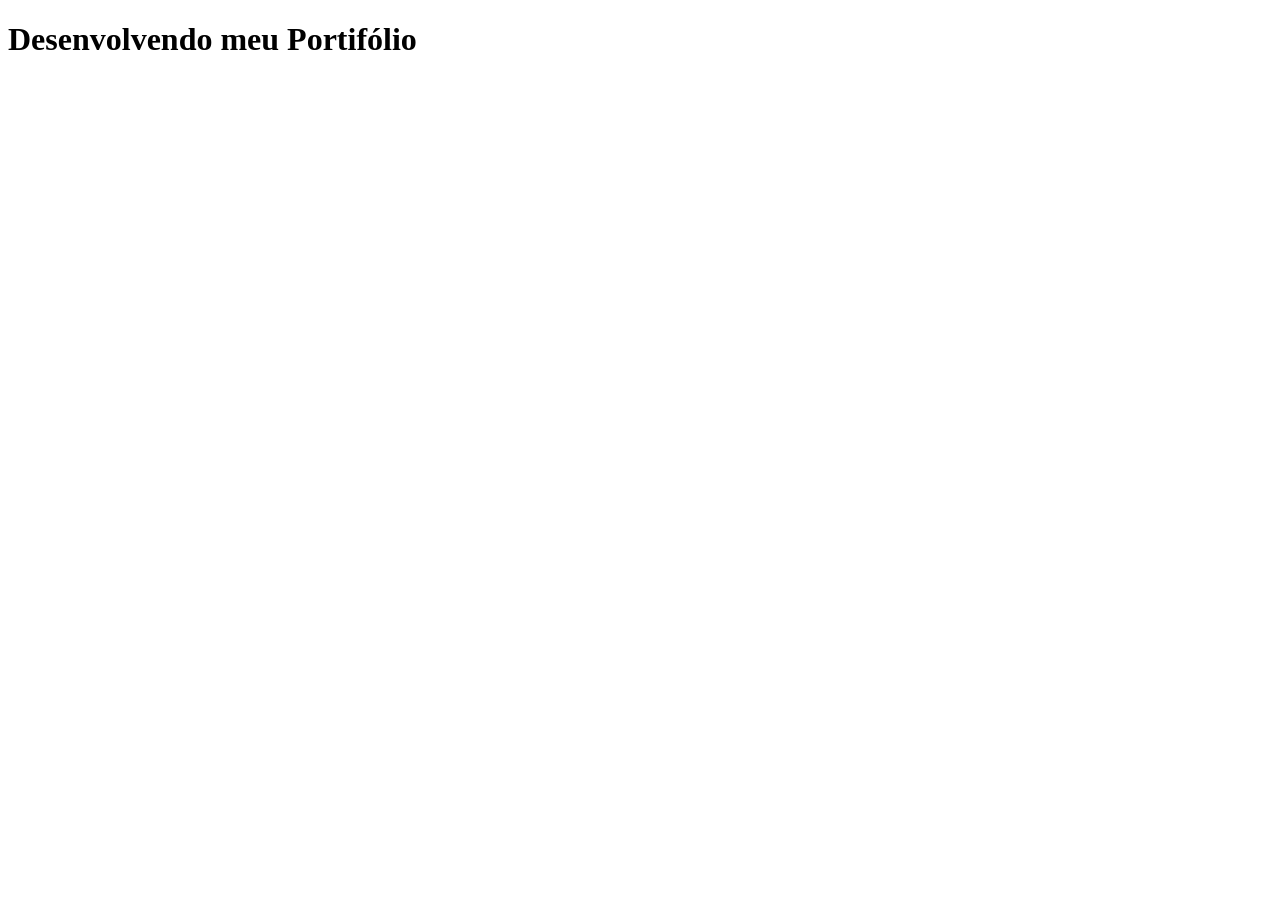
==== index.html @ eee6de09 "Emplementação de titulos" ====
<!DOCTYPE html>

<html lang="en">

<head>
    <meta charset="UTF-8">
    <meta name="viewport" content="width=device-width, initial-scale=1.0">
    <title>Portifólio</title>
</head>

<body>
    <h1>Desenvolvendo meu Portifólio</h1>
</body>

</html>
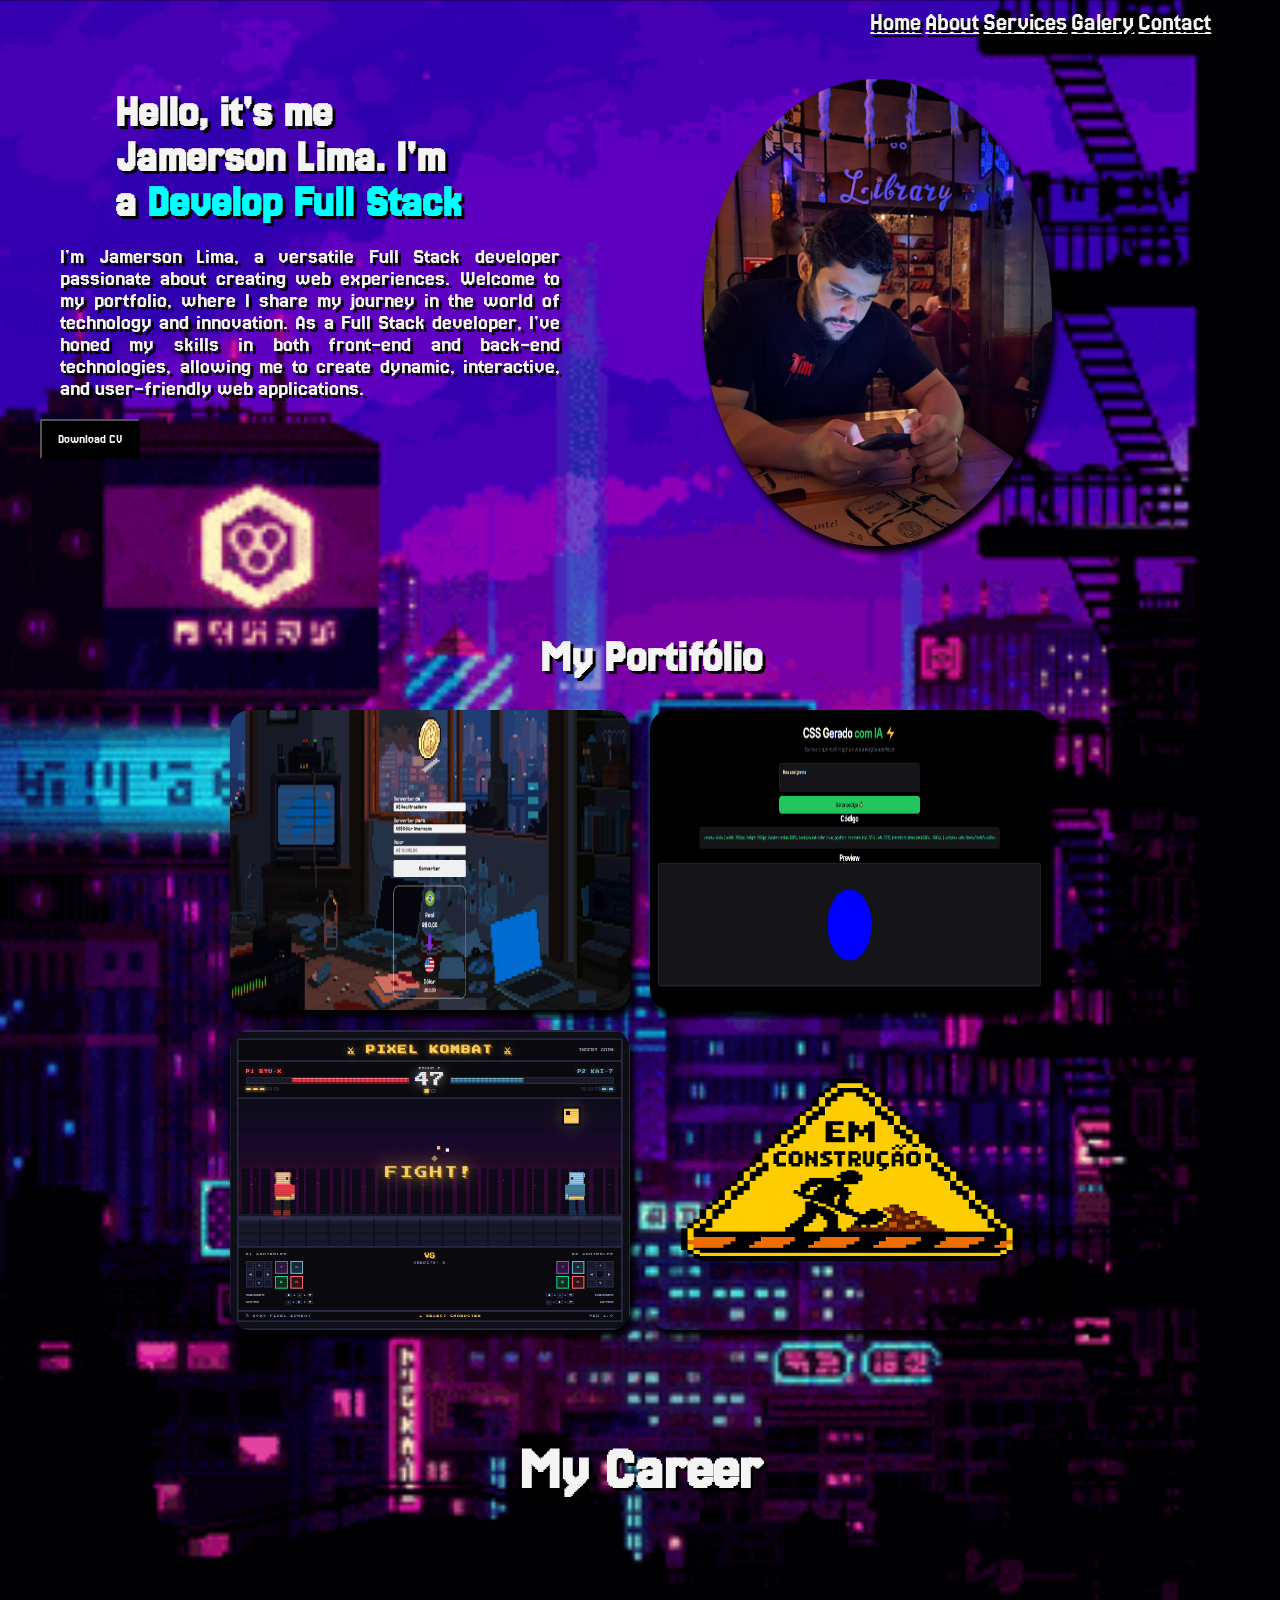
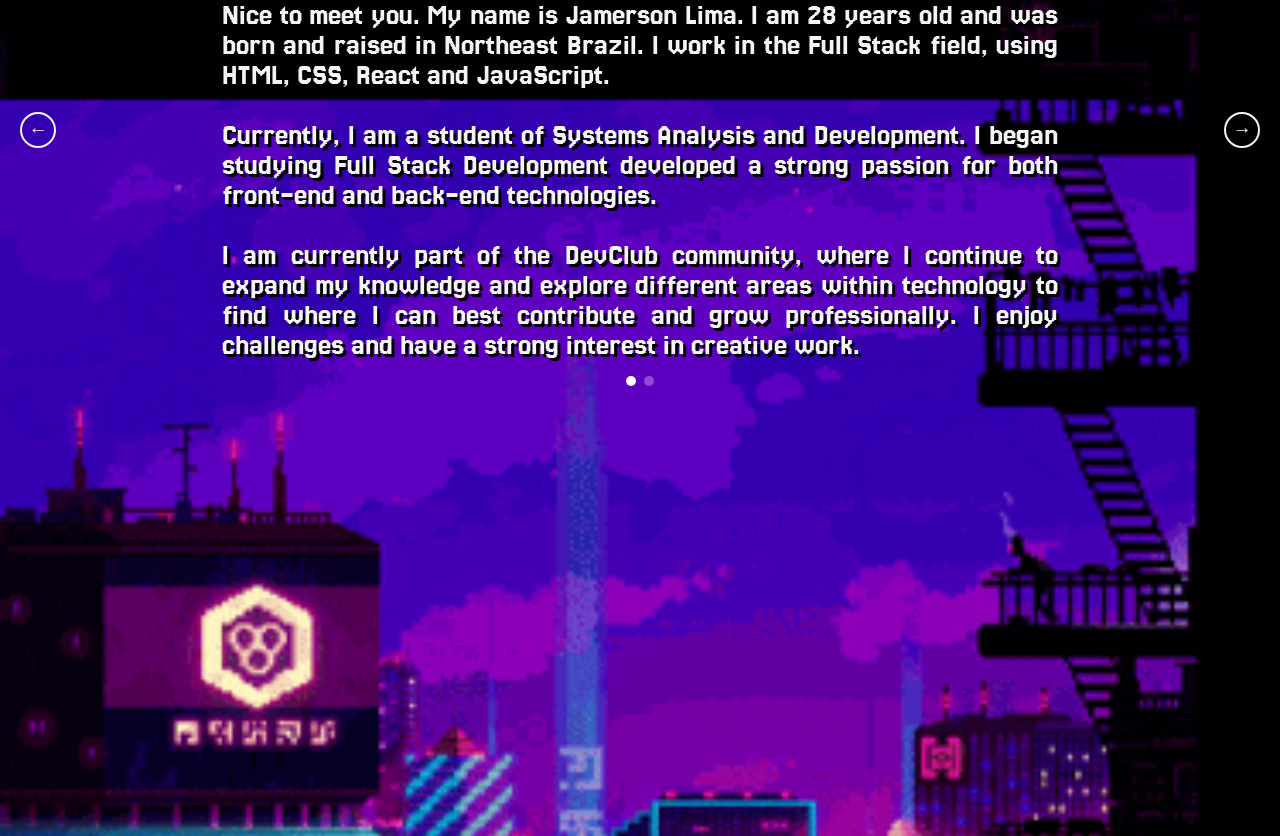
==== commit c6a3f918: "Implementação do projetos nas imagens" ====
--- a/index.html
+++ b/index.html
@@ -6,10 +6,112 @@
     <meta charset="UTF-8">
     <meta name="viewport" content="width=device-width, initial-scale=1.0">
     <title>Portifólio</title>
+    <link rel="stylesheet" href="./styles.css">
+    <link rel="preconnect" href="https://fonts.googleapis.com">
+    <link rel="preconnect" href="https://fonts.gstatic.com" crossorigin>
+    <link href="https://fonts.googleapis.com/css2?family=Jersey+25&display=swap" rel="stylesheet">
 </head>
 
 <body>
-    <h1>Desenvolvendo meu Portifólio</h1>
+    
+    <header class="titulo">
+        <h2 class="inicio"></h2>
+        <a class="top" href="#">Home</a>
+        <a class="top" href="#carreira">About</a>
+        <a class="top" href="#">Services</a>
+        <a class="top" href="#projeto">Galery</a>
+        <a class="top" href="https://www.instagram.com/jamersonhlima/">Contact</a>
+    </header>   
+
+    <section>
+        <article>
+            <h1>Hello, it's me Jamerson Lima. I'm a <span>Develop Full Stack</span></h1>
+            <p class="about">I'm Jamerson Lima, a versatile Full Stack developer passionate about creating web experiences. Welcome to my portfolio, where I share my journey in the world of technology and innovation. As a Full Stack developer, I've honed my skills in both front-end and back-end technologies, allowing me to create dynamic, interactive, and user-friendly web applications.</p>
+            <button class="curriculo">Download CV</button>
+            <br>
+            <img src="./Assets/Perfil.jpeg" alt="perfil" class="perfil">
+        </article>
+    </section>
+
+<img src="./Projeto Mozart/pixel-fight (1).html" alt="">
+
+
+    <h1 id="projeto">My Portifólio</h1>
+
+<div id="arquivos">
+    <div class="container-imagem">
+        <img src="./Assets/Conversor.png" alt="conversor">
+        <div class="texto-overlay">
+            <p>“Conversor desenvolvido para implementação de JavaScript em HTML, utilizando ferramentas simples, porém eficazes ao longo do projeto.”</p>
+        </div>
+    </div>
+
+    <div class="container-imagem meio">
+        <img src="./Assets/Gerador de css.png" alt="gerador-css">
+        <div class="texto-overlay">
+            <p>“Gerador de código CSS e HTML, no qual foi implementada uma IA integrada a uma API específica, tornando o processo de criação de elementos mais rápido e objetivo.”</p>
+        </div>
+    </div>
+
+    <div class="container-imagem">
+        <img src="./Assets/Pixel Kombat.png" alt="pixel-combat">
+        <div class="texto-overlay">
+            <p>“Pixel Combat é um projeto de jogo desenvolvido em parceria com um amigo. Foi inteiramente criado com HTML, CSS e JavaScript e, embora simples, utiliza diversas mecânicas para possibilitar diferentes movimentações e ataques.”</p>
+        </div>
+    </div>
+
+    <div class="container-imagem">
+        <img src="./Assets/em construcao.png" alt="construcao">
+        <div class="texto-overlay">
+            <p>Em construção</p>
+        </div>
+    </div>
+</div>
+
+<article>
+
+    <h2 id="carreira">My Career</h2>
+
+    <div class="slider-container">
+
+<!-- Seta esquerda -->
+<button class="arrow" id="prev">&#8592;</button>
+
+<!-- Textos -->
+<div class="slides">
+
+    <div class="slide active">
+        <p>Nice to meet you. My name is Jamerson Lima. I am 28 years old and was born and raised in Northeast Brazil. I work in the Full Stack field, using HTML, CSS, React and JavaScript.</p>
+        <br>
+        <p>Currently, I am a student of Systems Analysis and Development. I began studying Full Stack Development developed a strong passion for both front-end and back-end technologies.</p>
+        <br>
+        <p>I am currently part of the DevClub community, where I continue to expand my knowledge and explore different areas within technology to find where I can best contribute and grow professionally. I enjoy challenges and have a strong interest in creative work.</p>
+    </div>
+
+    <div class="slide">
+        <p>Prazer em conhecê-lo(a). Meu nome é Jamerson Lima. Tenho 28 anos e nasci e cresci no Nordeste do Brasil. Trabalho na área de desenvolvimento Full Stack, utilizando HTML, CSS e JavaScript.</p>
+        <br>
+        <p>Atualmente, sou estudante de Análise e Desenvolvimento de Sistemas. Comecei a estudar Desenvolvimento Full Stack e rapidamente desenvolvi uma grande paixão por tecnologias tanto de front-end quanto de back-end.</p>
+        <br>
+        <p>Faço parte da comunidade DevClub, onde continuo expandindo meu conhecimento e explorando diferentes áreas da tecnologia para descobrir onde posso melhor contribuir e crescer profissionalmente. Gosto de desafios e tenho grande interesse em trabalhos criativos.</p>
+    </div>
+
+</div>
+
+<!-- Seta direita -->
+<button class="arrow" id="next">&#8594;</button>
+
+</div>
+
+<!-- Indicadores (bolinhas) -->
+<div class="dots">
+<span class="dot active" data-index="0"></span>
+<span class="dot" data-index="1"></span>
+</div>
+</article>
+
+
 </body>
 
+<script src="./script.js"></script>
 </html>
--- a/styles.css
+++ b/styles.css
@@ -0,0 +1,255 @@
+*{
+    margin: 0;
+    padding: 0;
+    box-sizing: border-box;
+    color: #f4f4f4;
+    font-family: "Jersey 25", sans-serif;
+}
+
+body{
+    width: 100vw;
+    height: 100vh;
+}
+
+body{
+    background: url(./Assets/p.gif);
+    background-size:cover;
+    background-repeat: repeat;
+    background-attachment:local;
+    padding:20px;
+    width: 100%;
+    padding-top: 70px;
+}
+
+img{
+    width:300px;
+}
+.perfil{
+    width: 350px;
+    position: relative;
+    left: 55%;
+    bottom: 400px;
+    border-radius: 100%;
+    box-shadow: 4px 7px 7px 0px black;
+}
+
+
+
+.top{
+    background:transparent;
+    height: 50px;
+    width: 80px;
+    font-size: 25px;
+    font-weight:100;
+    border: none;
+    position: relative;
+    left: 68%;
+    bottom:40px;
+    cursor: pointer;
+    text-shadow: 3px 3px 0px black;
+}
+
+header.titulo {
+    position: fixed;   /* Fixa o elemento na tela */
+    top:0;            /* Cola no topo */
+    left:0;           /* Cola na esquerda */
+    width: 100%;       /* Ocupa a largura toda */
+    z-index:999;
+}
+
+
+.inicio{
+    height: 50px;
+    width: 80px;
+    font-size: 70px;
+    font-weight:100;
+    border: none;
+    position: relative;
+    left:20px;
+    text-shadow: 3px 3px 0px black;
+}
+
+
+h1{
+    width: 400px;
+    padding: 20px;
+    position: relative;
+    left: 75px;
+    font-size: 45px;
+    text-shadow: 3px 3px 0px black;
+}
+
+span{
+    color: #00ffff;
+}
+.about{
+    width: 500px;
+    font-size: 22px;
+    border: none;
+    position: relative;
+    bottom: px;
+    left: 40px;
+    text-align: justify;
+    text-shadow: 3px 3px 0px black;
+}
+
+.curriculo{
+    background: black;
+    width: 100px;
+    height: 40px;
+    padding: center;
+    margin: 20px;
+    position: relative;
+
+}
+
+#arquivos{
+    display: flex;
+    justify-content: center;
+    align-items: center;
+    flex-wrap: wrap;
+    position: relative;
+    bottom: 350px;
+}
+
+#arquivos img{
+    width: 400px;
+    height: 300px;
+    border-radius: 20px;
+    box-shadow: 4px 7px 7px 0px black;
+    cursor: pointer;
+    margin: 10px;
+    transition: 1000ms;
+
+}
+
+#arquivos img:hover{
+    filter: grayscale(1);
+    transform: scale(1.03);
+}
+
+#projeto{
+    position: relative;
+    left: 500px;
+    bottom: 350px;
+}
+
+.container-imagem {
+    position: relative;
+    display: inline-block; /* ou block, dependendo do layout */
+    overflow: hidden;
+    cursor: pointer;
+}
+
+.container-imagem img {
+    display: block;
+    width: 100%;
+    transition: transform 0.3s ease;
+}
+
+.texto-overlay {
+    position: absolute;
+    bottom: 0;
+    left: 0;
+    width: 100%;
+    background: rgba(0, 0, 0, 0.6);
+    color: white;
+    text-align: center;
+    padding: 10px 0;
+    opacity: 0;
+    transition: opacity 0.3s ease;
+}
+
+/* Hover: mostra o texto e escala a imagem */
+.container-imagem:hover .texto-overlay {
+    opacity: 1;
+}
+
+.container-imagem:hover img {
+    transform: scale(1.05);
+}
+
+
+.slider-container {
+  display: flex;
+  align-items: center;
+  gap: 1rem;
+}
+
+.slides {
+  overflow: hidden;
+}
+
+.slide {
+  display: none;
+  animation: fadeIn 0.4s ease;
+}
+
+.slide.active {
+  display: block;
+}
+
+@keyframes fadeIn {
+  from { opacity: 0; transform: translateX(20px); }
+  to   { opacity: 1; transform: translateX(0); }
+}
+
+.arrow {
+  background: none;
+  border: 2px solid currentColor;
+  color: inherit;
+  font-size: 1.2rem;
+  width: 36px;
+  height: 36px;
+  border-radius: 50%;
+  cursor: pointer;
+  flex-shrink: 0;
+  transition: background 0.2s, color 0.2s;
+  position: relative;
+  bottom: 350px;
+}
+
+.arrow:hover {
+  background: rgba(255,255,255,0.15);
+}
+
+.dots {
+  display: flex;
+  justify-content: center;
+  gap: 0.5rem;
+  margin-top: 1rem;
+}
+
+.dot {
+  width: 10px;
+  height: 10px;
+  border-radius: 50%;
+  background: rgba(255,255,255,0.3);
+  cursor: pointer;
+  transition: background 0.2s;
+  position: relative;
+  bottom: 450px;
+}
+
+.dot.active {
+  background: #ffffff;
+}
+
+.slides{
+    padding: 150px;
+    font-size: 30px;
+    position: relative;
+    bottom:300px;
+    text-align: justify;
+    text-shadow: 3px 3px 0px black;
+}
+
+
+#carreira {
+    text-align: center;
+    width: 100%;
+    font-size: 60px;
+    text-shadow: 3px 3px 0px black;
+    position: relative;
+    bottom: 250px;
+}
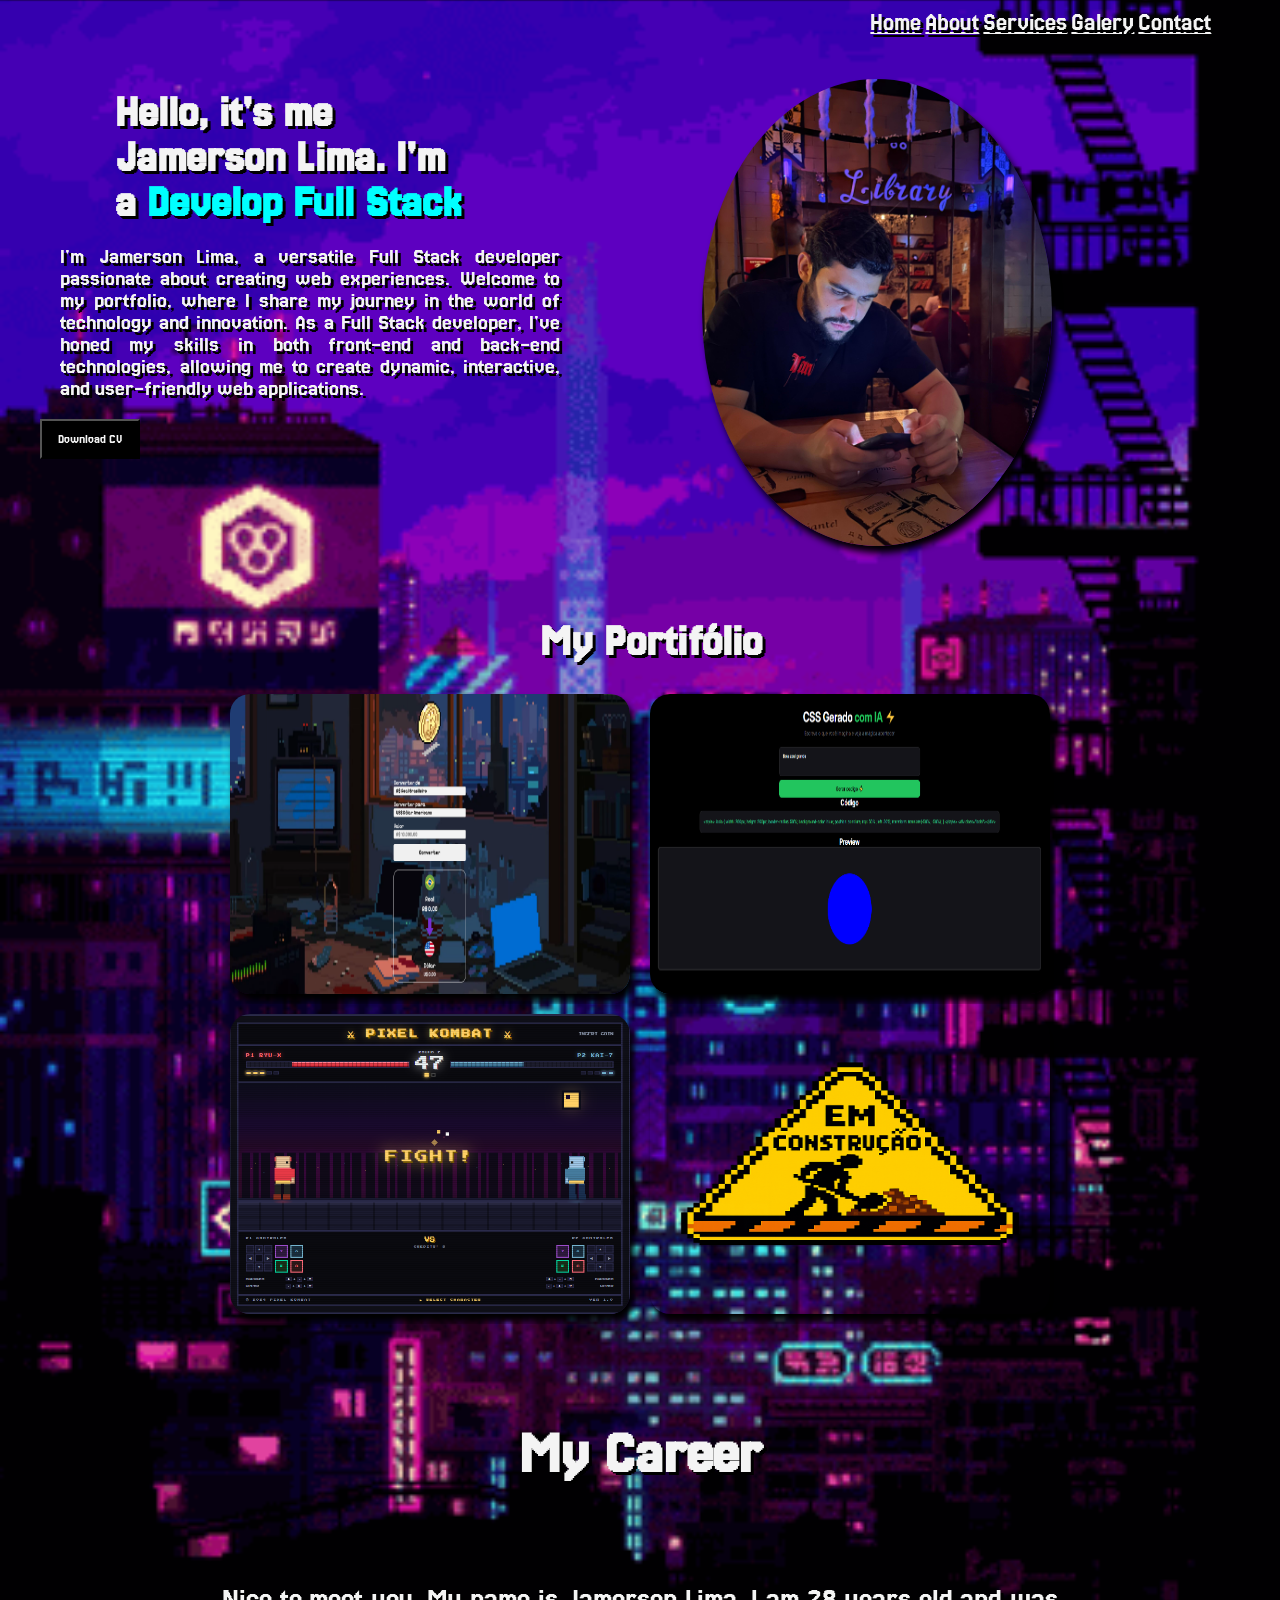
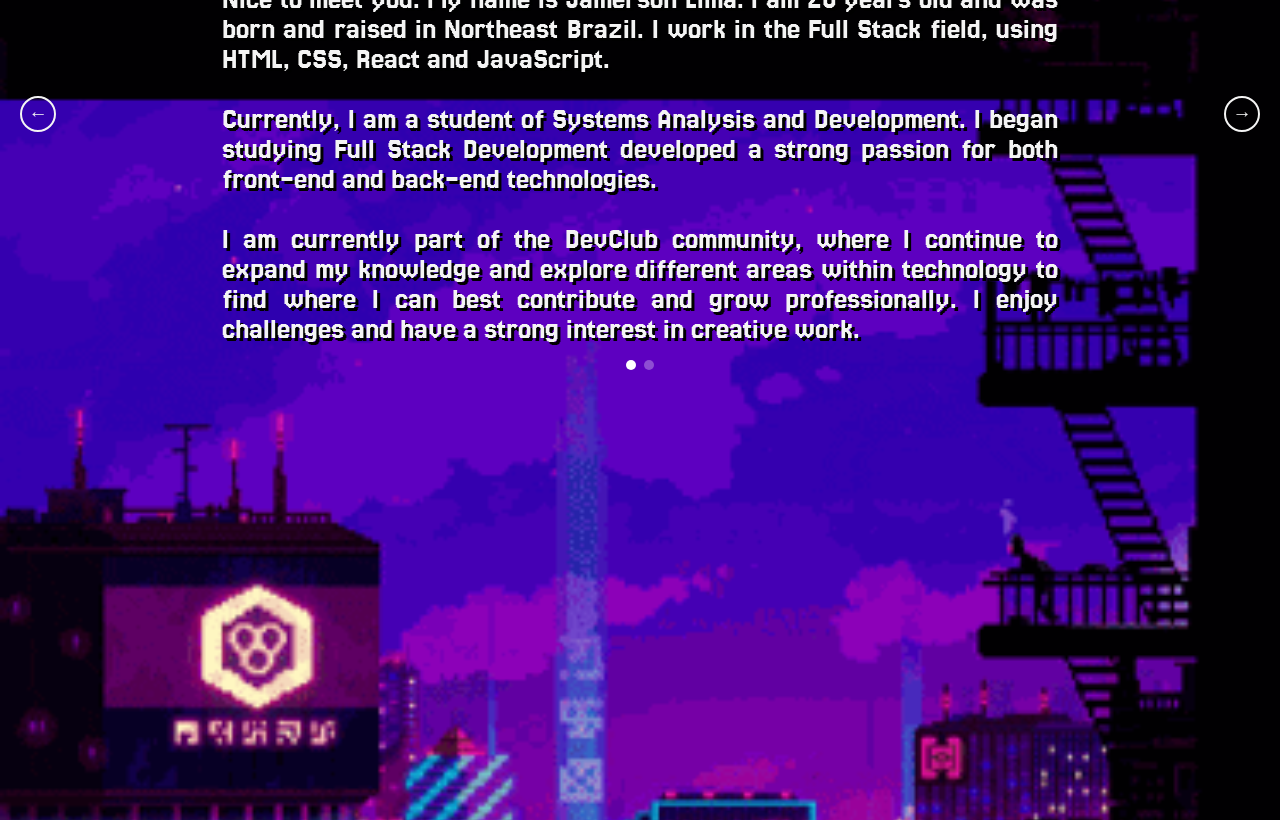
==== commit 795e7bd1: "Pixel combat" ====
--- a/index.html
+++ b/index.html
@@ -32,9 +32,6 @@
             <img src="./Assets/Perfil.jpeg" alt="perfil" class="perfil">
         </article>
     </section>
-
-<img src="./Projeto Mozart/pixel-fight (1).html" alt="">
-
 
     <h1 id="projeto">My Portifólio</h1>
 
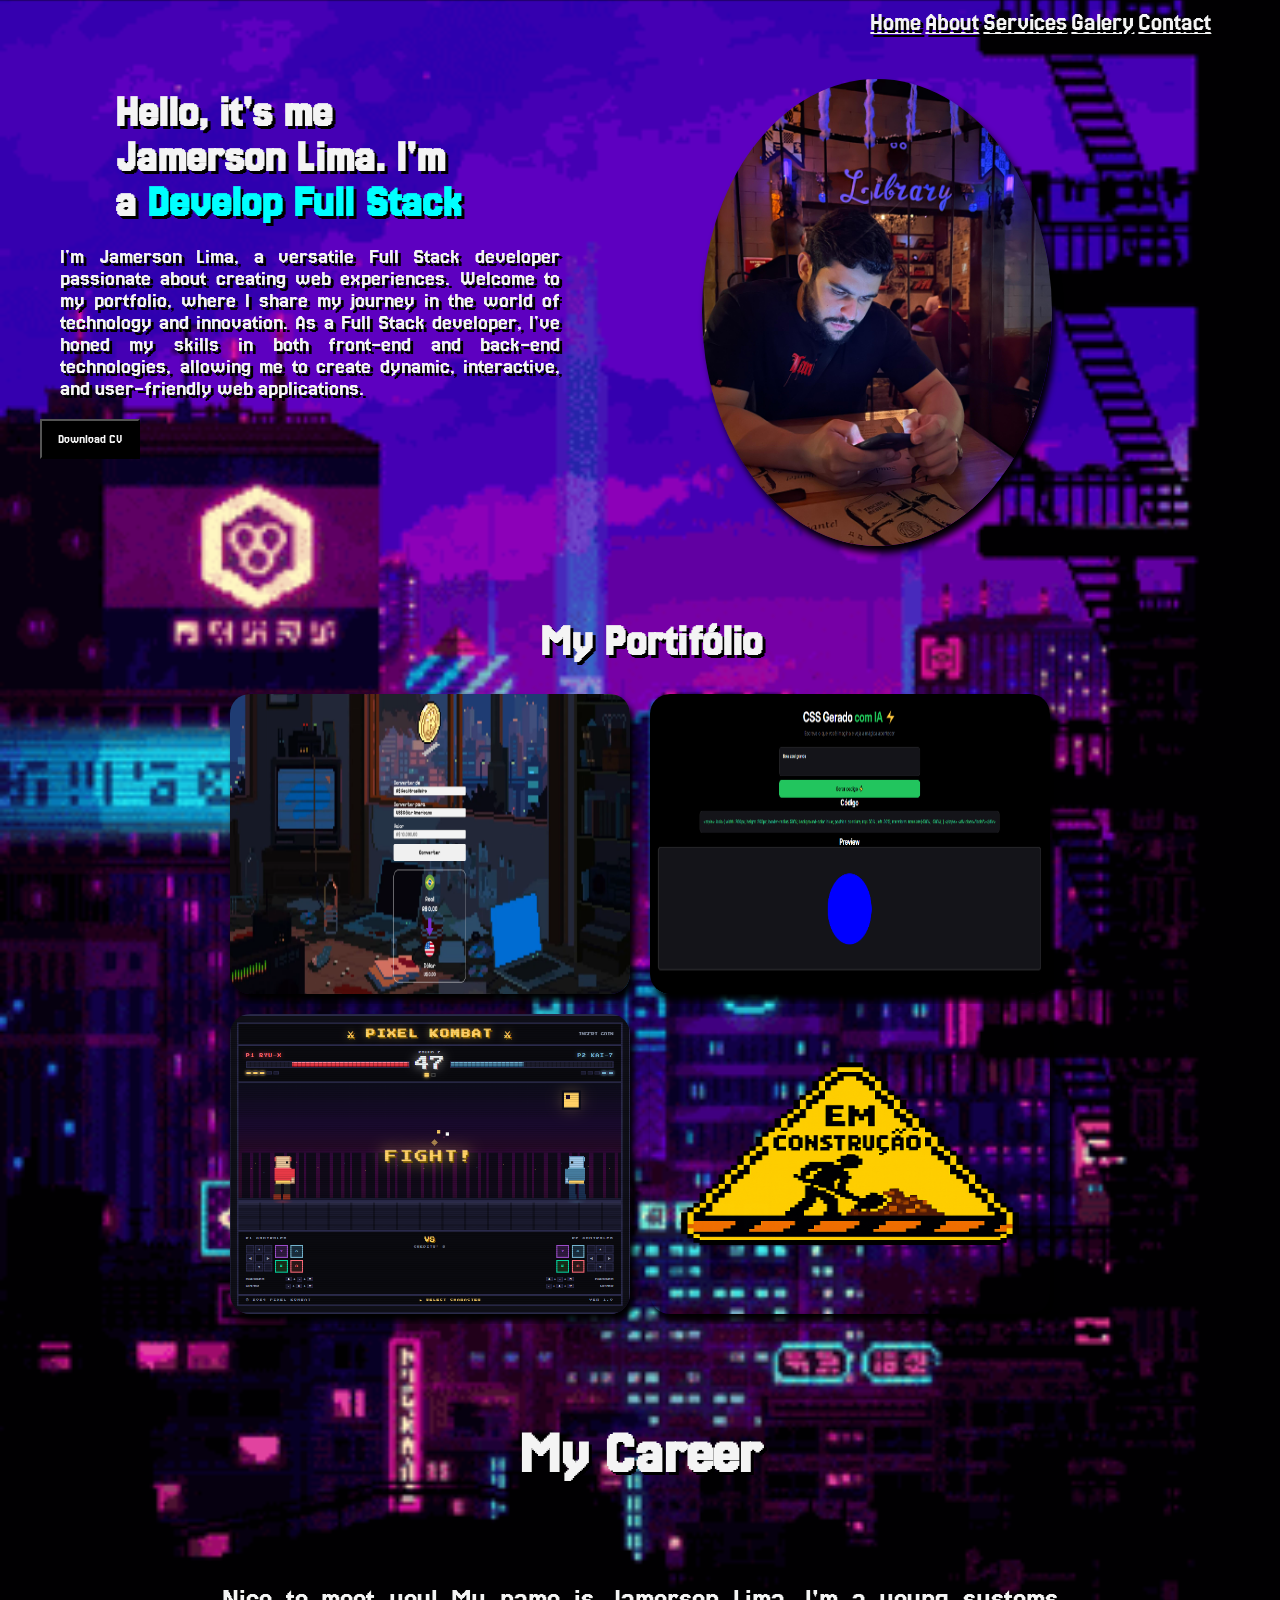
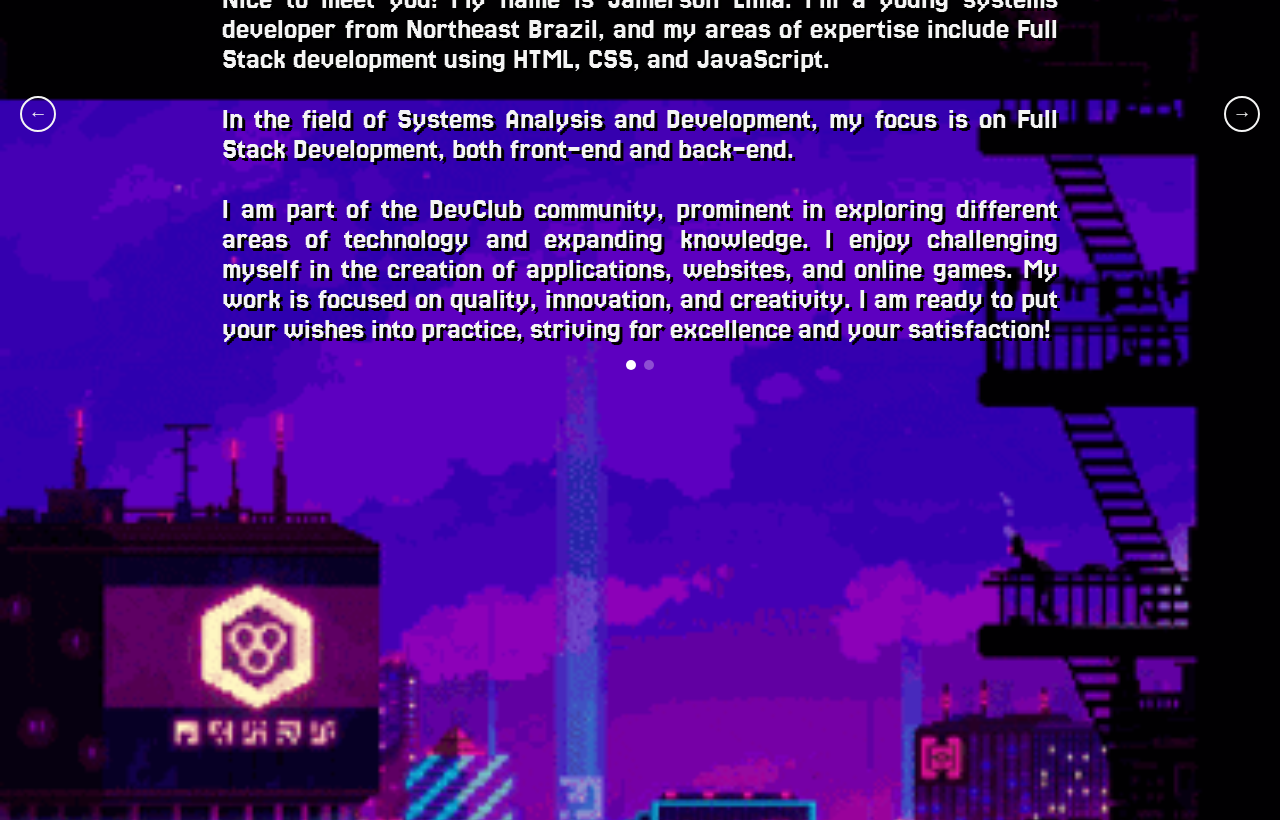
==== commit a3818074: "Adicação de texto" ====
--- a/index.html
+++ b/index.html
@@ -78,19 +78,19 @@
 <div class="slides">
 
     <div class="slide active">
-        <p>Nice to meet you. My name is Jamerson Lima. I am 28 years old and was born and raised in Northeast Brazil. I work in the Full Stack field, using HTML, CSS, React and JavaScript.</p>
+        <p>Nice to meet you! My name is Jamerson Lima. I'm a young systems developer from Northeast Brazil, and my areas of expertise include Full Stack development using HTML, CSS, and JavaScript.</p>
         <br>
-        <p>Currently, I am a student of Systems Analysis and Development. I began studying Full Stack Development developed a strong passion for both front-end and back-end technologies.</p>
+        <p>In the field of Systems Analysis and Development, my focus is on Full Stack Development, both front-end and back-end.</p>
         <br>
-        <p>I am currently part of the DevClub community, where I continue to expand my knowledge and explore different areas within technology to find where I can best contribute and grow professionally. I enjoy challenges and have a strong interest in creative work.</p>
+        <p>I am part of the DevClub community, prominent in exploring different areas of technology and expanding knowledge. I enjoy challenging myself in the creation of applications, websites, and online games. My work is focused on quality, innovation, and creativity. I am ready to put your wishes into practice, striving for excellence and your satisfaction!</p>
     </div>
 
     <div class="slide">
-        <p>Prazer em conhecê-lo(a). Meu nome é Jamerson Lima. Tenho 28 anos e nasci e cresci no Nordeste do Brasil. Trabalho na área de desenvolvimento Full Stack, utilizando HTML, CSS e JavaScript.</p>
+        <p>Prazer em conhecê-lo(a)! Meu nome é Jamerson Lima. Sou um jovem desenvolvedor de sistemas diretamente do Nordeste do Brasil e minhas áreas de atuação incluem Full Stack, utilizando HTML, CSS e JavaScript.</p>
         <br>
-        <p>Atualmente, sou estudante de Análise e Desenvolvimento de Sistemas. Comecei a estudar Desenvolvimento Full Stack e rapidamente desenvolvi uma grande paixão por tecnologias tanto de front-end quanto de back-end.</p>
+        <p>Na área de Análise e Desenvolvimento de Sistemas, meu foco é em Desenvolvimento Full Stack, no front-end e no back-end.</p>
         <br>
-        <p>Faço parte da comunidade DevClub, onde continuo expandindo meu conhecimento e explorando diferentes áreas da tecnologia para descobrir onde posso melhor contribuir e crescer profissionalmente. Gosto de desafios e tenho grande interesse em trabalhos criativos.</p>
+        <p>Faço parte da comunidade DevClub, proeminente à exploração de diferentes áreas da tecnologia e expansão do conhecimento. Gosto de me desafiar em criação de aplicativos, websites e jogos online. Meu trabalho é focado em qualidade, inovação e criatividade. Estou pronto para colocar em prática o seu desejo até à excelência e à sua satisfação!</p>
     </div>
 
 </div>
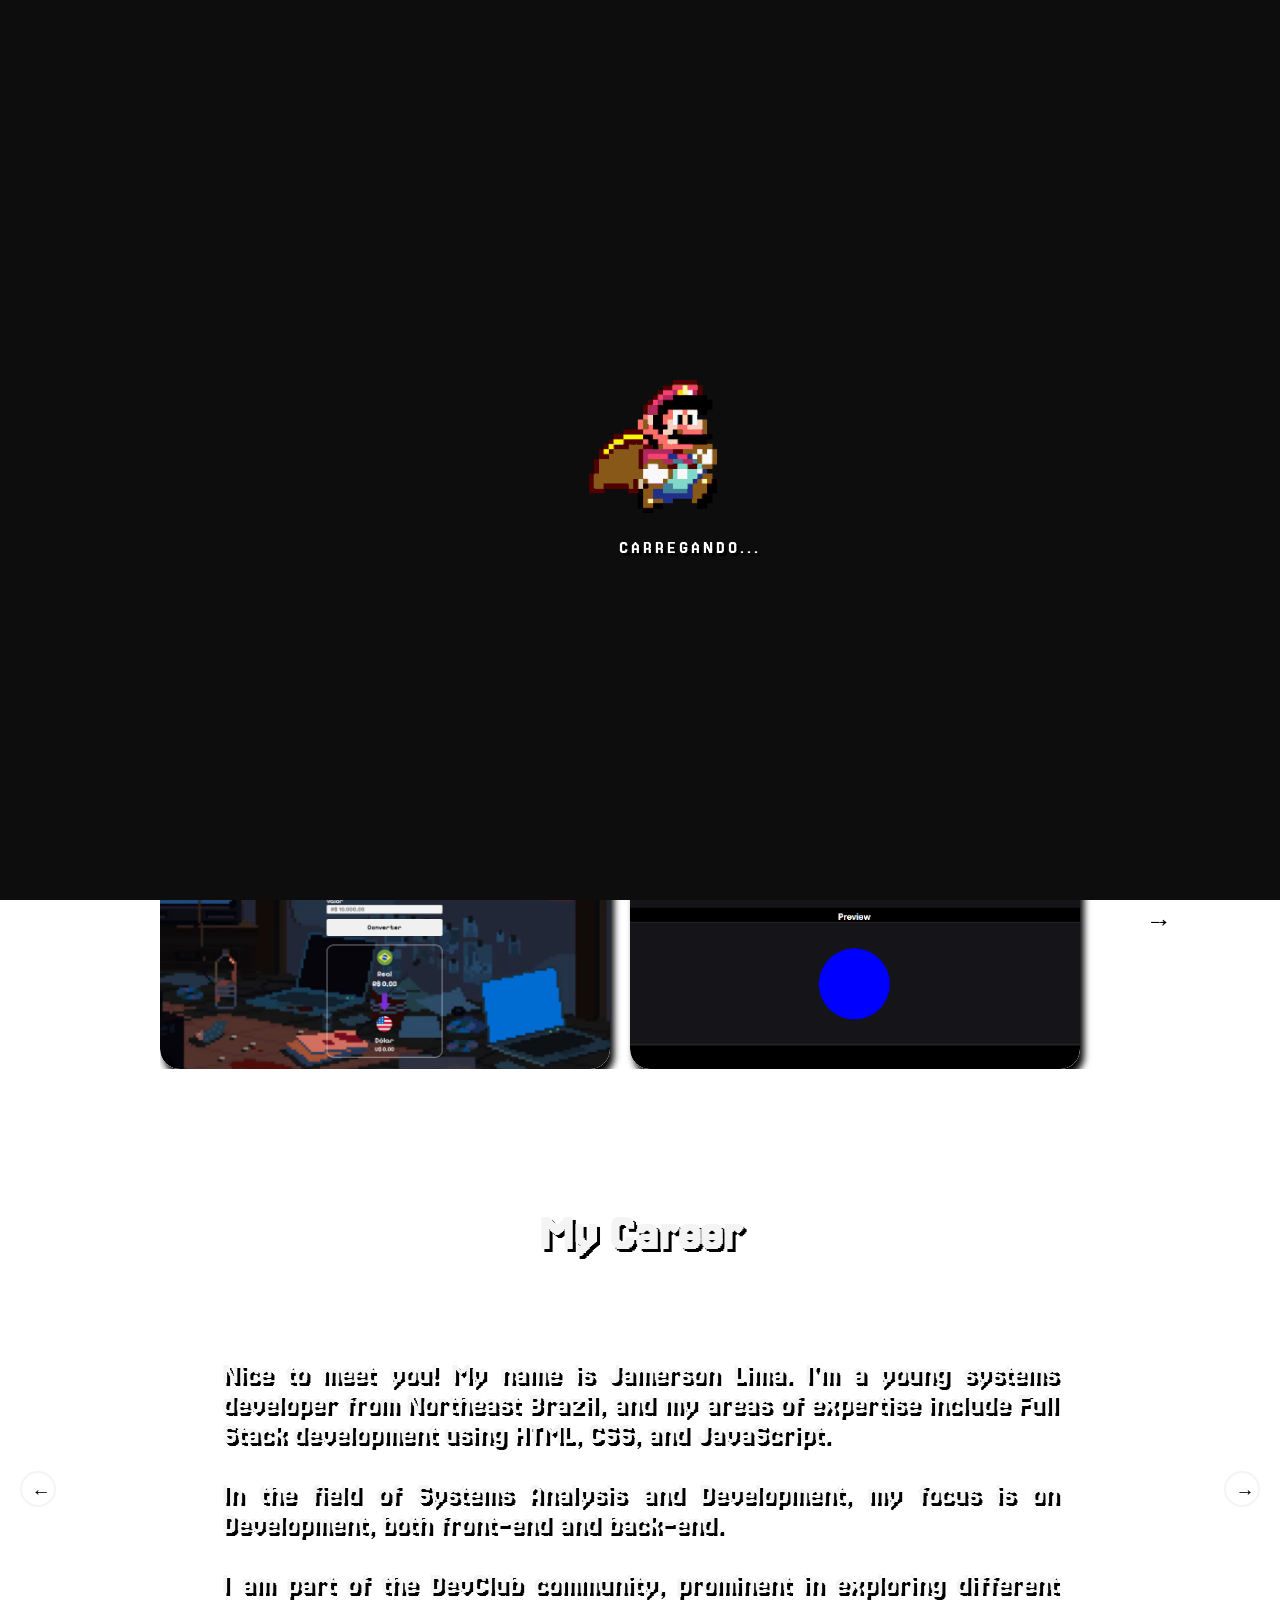
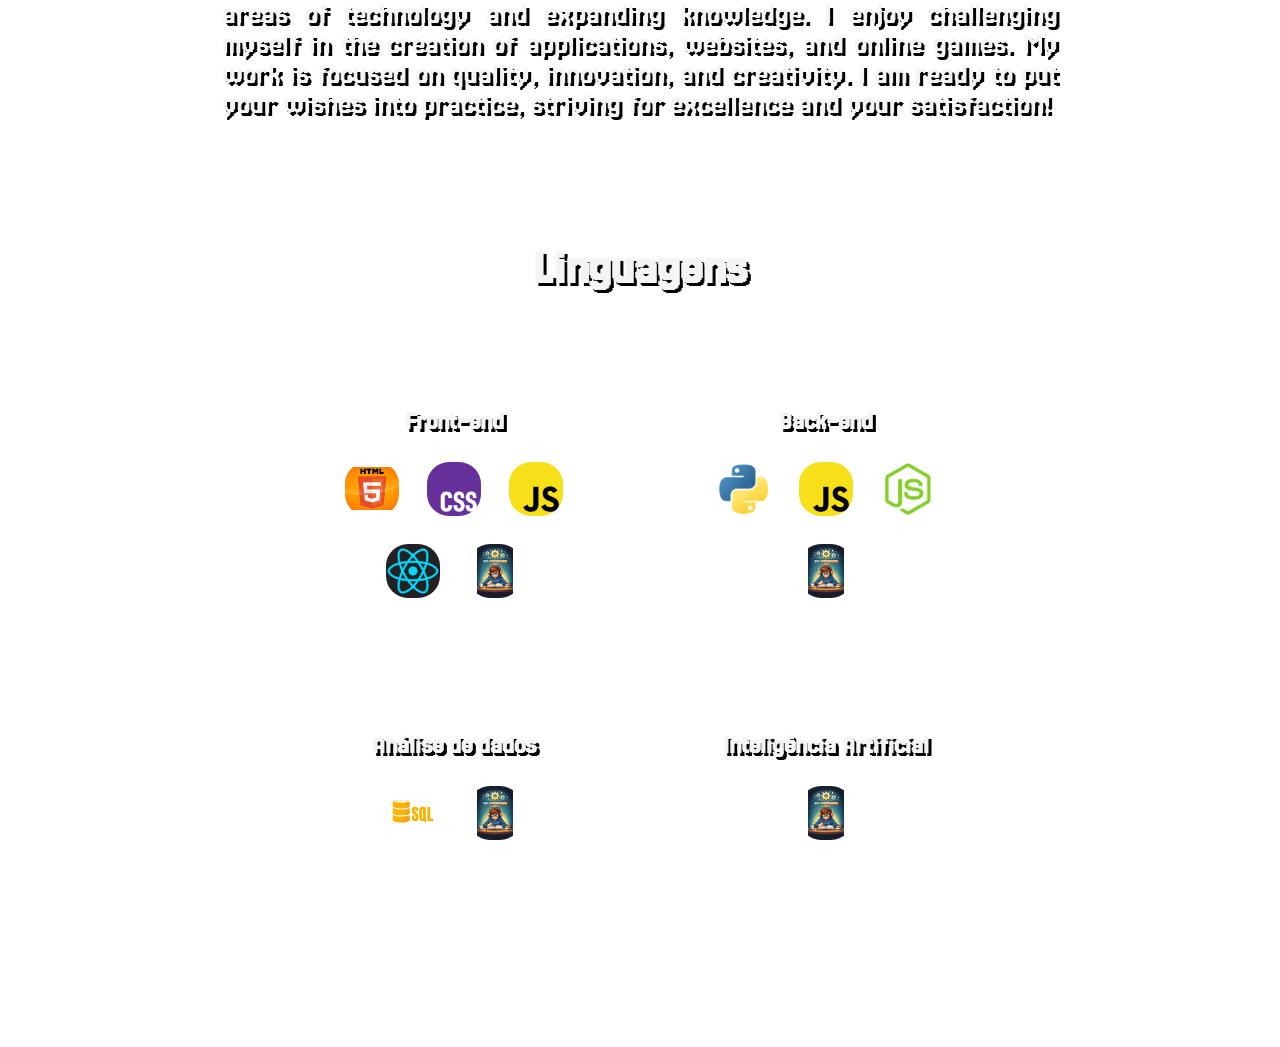
==== commit cb3020ed: "mudança layout" ====
--- a/index.html
+++ b/index.html
@@ -13,7 +13,16 @@
 </head>
 
 <body>
-    
+
+    <!-- TELA DE LOADING -->
+<div id="loading">
+  <div class="loading-conteudo">
+    <img src="./Assets/mario-world-walking.gif" alt="carregando">
+    <p class="loading-texto">Carregando...</p>
+  </div>
+</div>
+
+
     <header class="titulo">
         <h2 class="inicio"></h2>
         <a class="top" href="#">Home</a>
@@ -25,7 +34,7 @@
 
     <section>
         <article>
-            <h1>Hello, it's me Jamerson Lima. I'm a <span>Develop Full Stack</span></h1>
+            <h1>Hello, it's me Jamerson Lima. I'm a<br><span id="titulo-dinamico">Develop Full Stack</span></h1>
             <p class="about">I'm Jamerson Lima, a versatile Full Stack developer passionate about creating web experiences. Welcome to my portfolio, where I share my journey in the world of technology and innovation. As a Full Stack developer, I've honed my skills in both front-end and back-end technologies, allowing me to create dynamic, interactive, and user-friendly web applications.</p>
             <button class="curriculo">Download CV</button>
             <br>
@@ -36,33 +45,45 @@
     <h1 id="projeto">My Portifólio</h1>
 
 <div id="arquivos">
-    <div class="container-imagem">
+
+  <button class="seta" id="seta-esq">&#8592;</button>
+
+  <div class="carrossel-wrapper">
+    <div class="carrossel-track">
+
+      <div class="container-imagem">
         <img src="./Assets/Conversor.png" alt="conversor">
         <div class="texto-overlay">
-            <p>“Conversor desenvolvido para implementação de JavaScript em HTML, utilizando ferramentas simples, porém eficazes ao longo do projeto.”</p>
+          <p>"Conversor desenvolvido para implementação de JavaScript em HTML, utilizando ferramentas simples, porém eficazes ao longo do projeto."</p>
         </div>
-    </div>
+      </div>
 
-    <div class="container-imagem meio">
+      <div class="container-imagem">
         <img src="./Assets/Gerador de css.png" alt="gerador-css">
         <div class="texto-overlay">
-            <p>“Gerador de código CSS e HTML, no qual foi implementada uma IA integrada a uma API específica, tornando o processo de criação de elementos mais rápido e objetivo.”</p>
+          <p>"Gerador de código CSS e HTML, no qual foi implementada uma IA integrada a uma API específica, tornando o processo de criação de elementos mais rápido e objetivo."</p>
         </div>
-    </div>
+      </div>
 
-    <div class="container-imagem">
+      <div class="container-imagem">
         <img src="./Assets/Pixel Kombat.png" alt="pixel-combat">
         <div class="texto-overlay">
-            <p>“Pixel Combat é um projeto de jogo desenvolvido em parceria com um amigo. Foi inteiramente criado com HTML, CSS e JavaScript e, embora simples, utiliza diversas mecânicas para possibilitar diferentes movimentações e ataques.”</p>
+          <p>"Pixel Combat é um projeto de jogo desenvolvido em parceria com um amigo. Foi inteiramente criado com HTML, CSS e JavaScript e, embora simples, utiliza diversas mecânicas para possibilitar diferentes movimentações e ataques."</p>
         </div>
-    </div>
+      </div>
 
-    <div class="container-imagem">
+      <div class="container-imagem">
         <img src="./Assets/em construcao.png" alt="construcao">
         <div class="texto-overlay">
-            <p>Em construção</p>
+          <p>Em construção</p>
         </div>
+      </div>
+
     </div>
+  </div>
+
+  <button class="seta" id="seta-dir">&#8594;</button>
+
 </div>
 
 <article>
@@ -80,7 +101,7 @@
     <div class="slide active">
         <p>Nice to meet you! My name is Jamerson Lima. I'm a young systems developer from Northeast Brazil, and my areas of expertise include Full Stack development using HTML, CSS, and JavaScript.</p>
         <br>
-        <p>In the field of Systems Analysis and Development, my focus is on Full Stack Development, both front-end and back-end.</p>
+        <p>In the field of Systems Analysis and Development, my focus is on Development, both front-end and back-end.</p>
         <br>
         <p>I am part of the DevClub community, prominent in exploring different areas of technology and expanding knowledge. I enjoy challenging myself in the creation of applications, websites, and online games. My work is focused on quality, innovation, and creativity. I am ready to put your wishes into practice, striving for excellence and your satisfaction!</p>
     </div>
@@ -88,7 +109,7 @@
     <div class="slide">
         <p>Prazer em conhecê-lo(a)! Meu nome é Jamerson Lima. Sou um jovem desenvolvedor de sistemas diretamente do Nordeste do Brasil e minhas áreas de atuação incluem Full Stack, utilizando HTML, CSS e JavaScript.</p>
         <br>
-        <p>Na área de Análise e Desenvolvimento de Sistemas, meu foco é em Desenvolvimento Full Stack, no front-end e no back-end.</p>
+        <p>Na área de Análise e Desenvolvimento de Sistemas, meu foco é em Desenvolvimento, no front-end e no back-end.</p>
         <br>
         <p>Faço parte da comunidade DevClub, proeminente à exploração de diferentes áreas da tecnologia e expansão do conhecimento. Gosto de me desafiar em criação de aplicativos, websites e jogos online. Meu trabalho é focado em qualidade, inovação e criatividade. Estou pronto para colocar em prática o seu desejo até à excelência e à sua satisfação!</p>
     </div>
@@ -106,6 +127,49 @@
 <span class="dot" data-index="1"></span>
 </div>
 </article>
+<br><br><br>
+
+<h2 class="programa">Linguagens</h2>
+
+<div id="servicos">
+
+<div class="card">
+    <h3>Front-end</h3>
+    <div class="imagens">
+    <img src="./programas/html5full.jpg" alt="HTML5">
+    <img src="./programas/css.png" alt="CSS3">
+    <img src="./programas/java.png" alt="JavaScript">
+    <img src="./programas/react.png" alt="REACT">
+    <img src="./programas/Estudante focado no progresso.png" alt="">
+    </div>
+</div>
+
+<div class="card">
+    <h3>Back-end</h3>
+    <div class="imagens">
+    <img src="./programas/python.png" alt="Python">
+    <img src="./programas/java.png" alt="">
+    <img src="./programas/node png.png" alt="">
+    <img src="./programas/Estudante focado no progresso.png" alt="">
+    </div>
+</div>
+
+<div class="card">
+    <h3>Análise de dados</h3>
+    <div class="imagens">
+        <img src="./programas/slq imagem.png" alt="">
+        <img src="./programas/Estudante focado no progresso.png" alt="">
+    </div>
+</div>
+
+<div class="card">
+    <h3>Inteligência Artificial</h3>
+    <div class="imagens">
+        <img src="./programas/Estudante focado no progresso.png" alt="">
+    </div>
+</div>
+
+</div>
 
 
 </body>
--- a/styles.css
+++ b/styles.css
@@ -4,6 +4,7 @@
     box-sizing: border-box;
     color: #f4f4f4;
     font-family: "Jersey 25", sans-serif;
+        text-shadow: 3px 3px 0px black;
 }
 
 body{
@@ -12,13 +13,68 @@
 }
 
 body{
-    background: url(./Assets/p.gif);
+    background: url(./Assets/8351209.gif);
     background-size:cover;
     background-repeat: repeat;
-    background-attachment:local;
+    background-attachment:fixed;
     padding:20px;
     width: 100%;
     padding-top: 70px;
+}
+
+#loading {
+  position: fixed;
+  top: 0;
+  left: 0;
+  width: 100%;
+  height: 100%;
+  background-color: #0d0d0d;
+  display: flex;
+  align-items: center;
+  justify-content: center;
+  z-index: 9999;
+  opacity: 1;
+  transition: opacity 0.8s ease;
+}
+
+#loading.esconder {
+  opacity: 0;
+  pointer-events: none;
+}
+
+#loading.removido {
+  display: none;
+}
+
+/* agrupa gif + texto em coluna */
+.loading-conteudo {
+  display: flex;
+  flex-direction: column;
+  align-items: center;
+  gap: 16px;
+}
+
+#loading img {
+  width: 180px;
+  height: 180px;
+  object-fit: contain;
+}
+
+/* texto abaixo do gif */
+.loading-texto {
+  color: white;
+  font-size: 18px;
+  letter-spacing: 3px;
+  text-transform: uppercase;
+  animation: piscar 1.2s ease-in-out infinite;
+  position: relative;
+  left: 50px;
+}
+
+/* efeito de piscar no texto */
+@keyframes piscar {
+  0%, 100% { opacity: 1; }
+  50%       { opacity: 0.3; }
 }
 
 img{
@@ -43,10 +99,11 @@
     font-weight:100;
     border: none;
     position: relative;
-    left: 68%;
+    left: 60%;
     bottom:40px;
     cursor: pointer;
     text-shadow: 3px 3px 0px black;
+    margin: 10px;
 }
 
 header.titulo {
@@ -79,9 +136,28 @@
     text-shadow: 3px 3px 0px black;
 }
 
-span{
-    color: #00ffff;
-}
+section article h1 {
+  line-height: 1;
+}
+
+/* linha do span tem altura fixa — nunca empurra nada */
+#titulo-dinamico {
+  display: block;         /* ocupa a linha toda */
+  height: 1em;          /* exatamente uma linha de altura */
+  color: #7f77dd;
+  border-right: 3px solid #7f77dd;
+  padding-right: 6px;
+  white-space: nowrap;
+  overflow: hidden;
+
+  animation: cursor-piscar 0.7s step-end infinite;
+}
+
+@keyframes cursor-piscar {
+  0%, 100% { border-color: #7f77dd; }
+  50%       { border-color: transparent; }
+}
+
 .about{
     width: 500px;
     font-size: 22px;
@@ -103,29 +179,114 @@
 
 }
 
-#arquivos{
-    display: flex;
-    justify-content: center;
-    align-items: center;
-    flex-wrap: wrap;
-    position: relative;
-    bottom: 350px;
-}
-
-#arquivos img{
-    width: 400px;
-    height: 300px;
-    border-radius: 20px;
-    box-shadow: 4px 7px 7px 0px black;
-    cursor: pointer;
-    margin: 10px;
-    transition: 1000ms;
-
-}
-
-#arquivos img:hover{
-    filter: grayscale(1);
-    transform: scale(1.03);
+/* Container externo */
+#arquivos {
+  display: flex;
+  align-items: center;
+  justify-content: center;
+  gap: 12px;
+  padding: 40px 20px;
+  position: relative;
+  bottom: 350px;
+}
+
+/* Janela do carrossel — só aqui vai o overflow hidden */
+.carrossel-wrapper {
+  overflow: hidden;
+  width: 960px;
+  max-width: 100%;
+}
+
+/* Trilho deslizante */
+.carrossel-track {
+  display: flex;
+  gap: 20px;
+  transition: transform 0.5s ease;
+  will-change: transform;
+}
+
+/* Card de cada projeto */
+.container-imagem {
+  position: relative;
+  flex-shrink: 0;
+  width: 450px;
+  height: 300px;
+  border-radius: 20px;
+  overflow: hidden;
+  cursor: pointer;
+  box-shadow: 4px 7px 7px 0px black;
+}
+
+/* Imagem ocupa o card todo */
+.container-imagem img {
+  width: 100%;
+  height: 100%;
+  object-fit: cover;
+  border-radius: 20px;
+  display: block;
+  transition: transform 0.4s ease, filter 0.4s ease;
+}
+
+.container-imagem:hover img {
+  filter: grayscale(1);
+  transform: scale(1.03);
+}
+
+/* Texto que aparece no hover */
+.texto-overlay {
+  position: absolute;
+  bottom: 0;
+  left: 0;
+  width: 100%;
+  padding: 20px 16px;
+  background: linear-gradient(transparent, rgba(0, 0, 0, 0.82));
+  color: white;
+  font-size: 14px;
+  line-height: 1.5;
+  border-radius: 0 0 20px 20px;
+  opacity: 0;
+  transform: translateY(10px);
+  transition: opacity 0.4s ease, transform 0.4s ease;
+  box-sizing: border-box;
+}
+
+.container-imagem:hover .texto-overlay {
+  opacity: 1;
+  transform: translateY(0);
+}
+
+/* Setas */
+.seta {
+  background: rgba(255, 255, 255, 0.1);
+  border: 2px solid rgba(255, 255, 255, 0.35);
+  color: white;
+  font-size: 26px;
+  width: 48px;
+  height: 48px;
+  border-radius: 50%;
+  cursor: pointer;
+  flex-shrink: 0;
+  opacity: 1;
+  transition: background 0.3s ease,
+              transform 0.2s ease,
+              opacity 0.3s ease;
+}
+
+.seta:hover {
+  background: rgba(255, 255, 255, 0.22);
+  transform: scale(1.1);
+}
+
+.seta:active {
+  transform: scale(0.92);
+  background: rgba(127, 119, 221, 0.45);
+  border-color: #7f77dd;
+}
+
+/* Seta desativada fica invisível */
+.seta:disabled {
+  opacity: 0;
+  pointer-events: none;
 }
 
 #projeto{
@@ -241,15 +402,145 @@
     position: relative;
     bottom:300px;
     text-align: justify;
-    text-shadow: 3px 3px 0px black;
 }
 
 
 #carreira {
     text-align: center;
     width: 100%;
-    font-size: 60px;
-    text-shadow: 3px 3px 0px black;
+    font-size: 50px;
     position: relative;
     bottom: 250px;
 }
+
+.programa{
+    text-align: center;
+    position: relative;
+    bottom: 400px;
+    font-size: 50px;
+}
+
+#servicos {
+  display: grid;
+  grid-template-columns: 1fr 1fr;   /* sempre 2 colunas */
+  grid-template-rows: auto auto;    /* 2 linhas automáticas */
+  gap: 24px;
+  padding: 40px;
+  box-sizing: border-box;
+  max-width: 800px;
+  margin: 0 auto;                   /* centraliza na página */
+  position: relative;
+  bottom: 350px;
+}
+
+/* Card principal */
+.card {
+  width: 100%;                      /* ocupa a coluna do grid */
+  min-height: 300px;
+  border: 3px solid white;
+  border-radius: 20px;
+  font-size: 22px;
+  color: white;
+  text-align: center;
+  padding: 24px 16px;
+  box-sizing: border-box;
+  display: flex;
+  flex-direction: column;
+  align-items: center;
+  gap: 20px;
+  transition: transform 0.3s ease,
+              border-color 0.3s ease,
+              box-shadow 0.3s ease;
+background: rgba(255, 255, 255, 0.05);  /* fundo levemente branco */
+  backdrop-filter: blur(2px);             /* efeito fosco/vidro */
+  -webkit-backdrop-filter: blur(5px);     /* suporte Safari */
+  border: 1px solid rgba(255, 255, 255, 0.15);
+  border-radius: 20px;
+}
+
+.card:hover {
+  transform: translateY(-6px) scale(1.02);
+  border-color: rgba(255, 255, 255, 0.85);
+  box-shadow: 0 12px 32px rgba(0, 0, 0, 0.4);
+}
+
+.card:active {
+  transform: scale(0.97);
+}
+
+/* Container das imagens — ficam lado a lado */
+.imagens {
+  display: flex;
+  flex-wrap: wrap;
+  gap: 12px;
+  justify-content: center;
+  align-items: center;
+  width: 100%;
+}
+
+/* Imagens */
+.imagens img {
+  width: 70px;
+  height: 70px;
+  object-fit: contain;
+  border-radius: 30px;
+  padding: 6px;
+  background: rgba(255, 255, 255, 0.05);
+  border: 2px solid transparent;
+  cursor: pointer;
+  flex-shrink: 0;
+
+  transition: transform 0.2s ease,
+              border-color 0.2s ease,
+              background 0.2s ease,
+              box-shadow 0.2s ease;
+}
+
+.imagens img:hover {
+  transform: scale(1.15) translateY(-4px);
+  background: rgba(255, 255, 255, 0.12);
+  border-color: rgba(255, 255, 255, 0.6);
+}
+
+.imagens img:active {
+  transform: scale(0.92);
+  background: rgba(127, 119, 221, 0.3);
+  border-color: #7f77dd;
+  box-shadow: 0 0 16px rgba(127, 119, 221, 0.6);
+}
+
+/* =====================
+   EFEITO DE ENTRADA
+   ===================== */
+
+/* estado inicial — elementos invisíveis e levemente abaixo */
+.card,
+.container-imagem,
+#servicos,
+#arquivos,
+h1, h2, h3, p, nav {
+  opacity: 0;
+  transform: translateY(30px);
+  transition: opacity 0.6s ease, transform 0.6s ease;
+}
+
+/* estado final — ativado pelo JavaScript quando entra na tela */
+.card.visivel,
+.container-imagem.visivel,
+#servicos.visivel,
+#arquivos.visivel,
+h1.visivel, h2.visivel, h3.visivel, p.visivel, nav.visivel {
+  opacity: 1;
+  transform: translateY(0);
+}
+
+/* atraso em cascata para os cards aparecerem um após o outro */
+.card:nth-child(1)            { transition-delay: 0.0s; }
+.card:nth-child(2)            { transition-delay: 0.1s; }
+.card:nth-child(3)            { transition-delay: 0.2s; }
+.card:nth-child(4)            { transition-delay: 0.3s; }
+
+.container-imagem:nth-child(1) { transition-delay: 0.0s; }
+.container-imagem:nth-child(2) { transition-delay: 0.1s; }
+.container-imagem:nth-child(3) { transition-delay: 0.2s; }
+.container-imagem:nth-child(4) { transition-delay: 0.3s; }
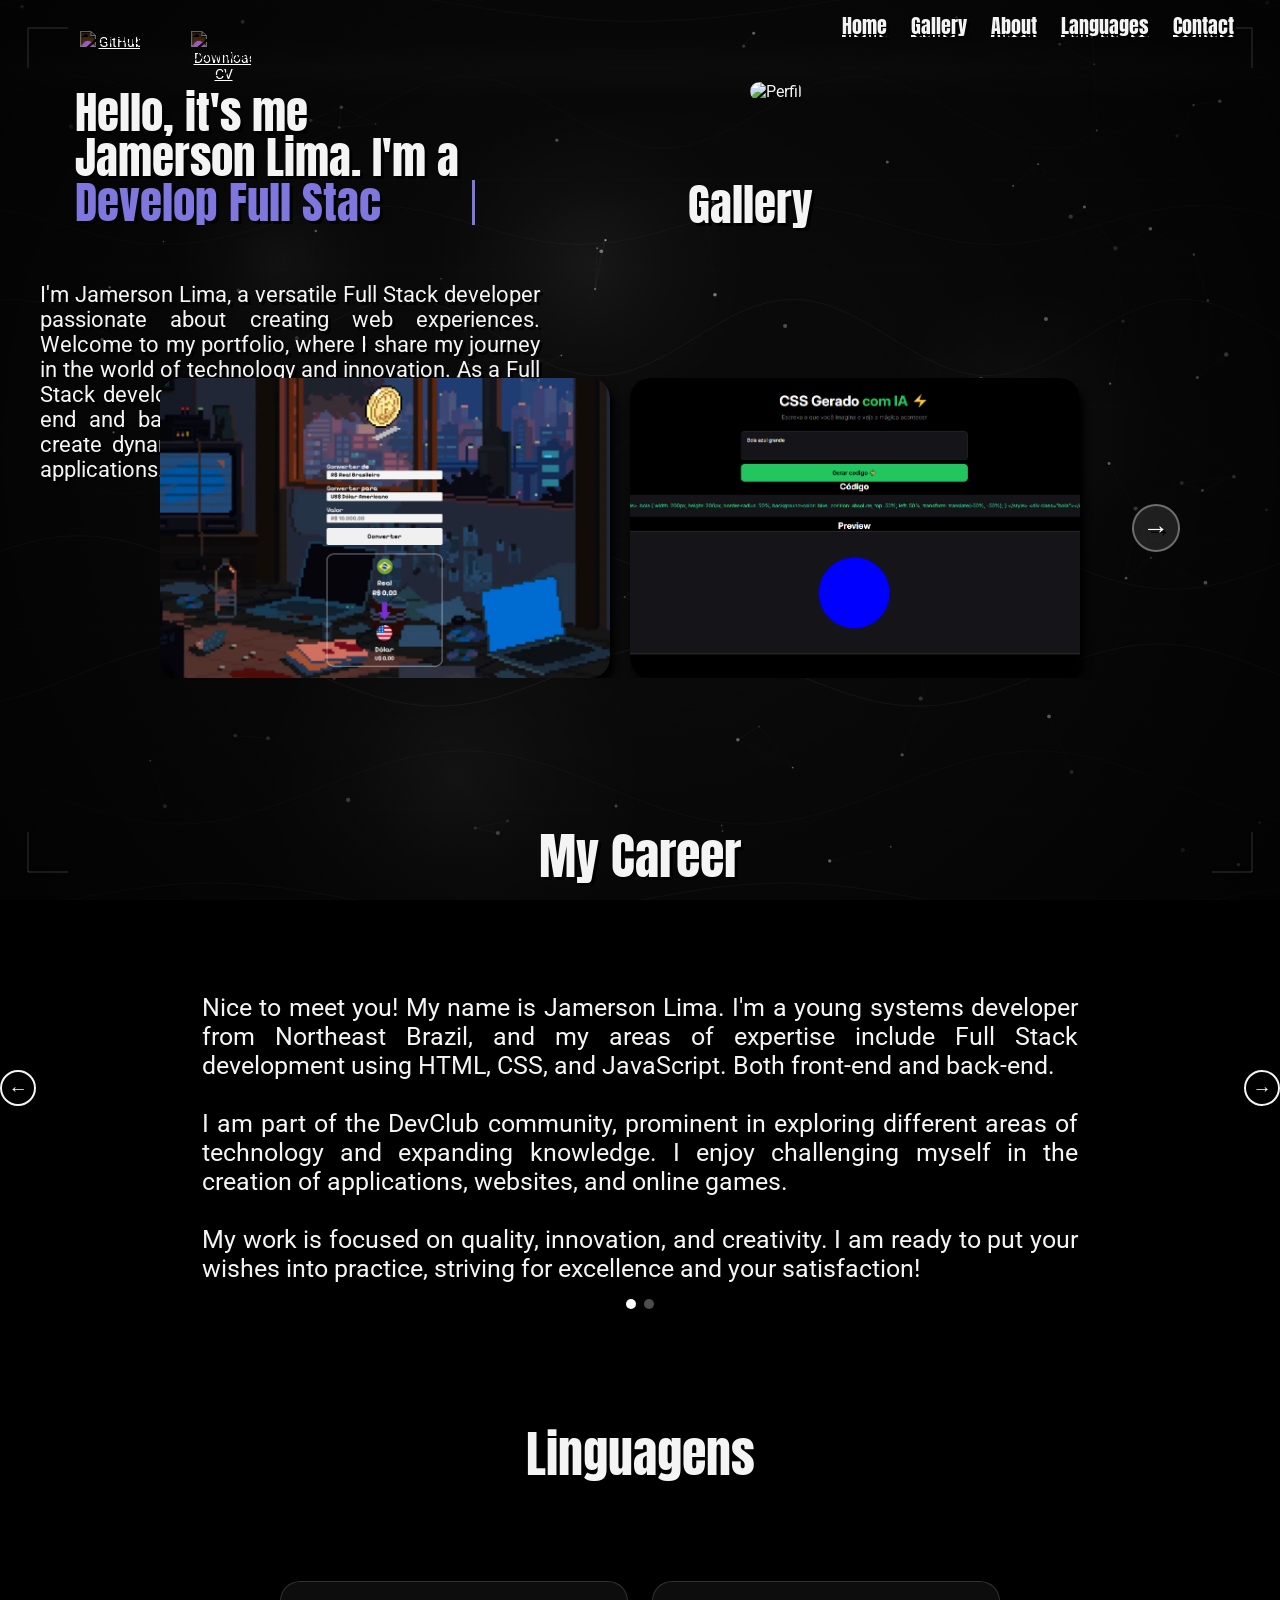
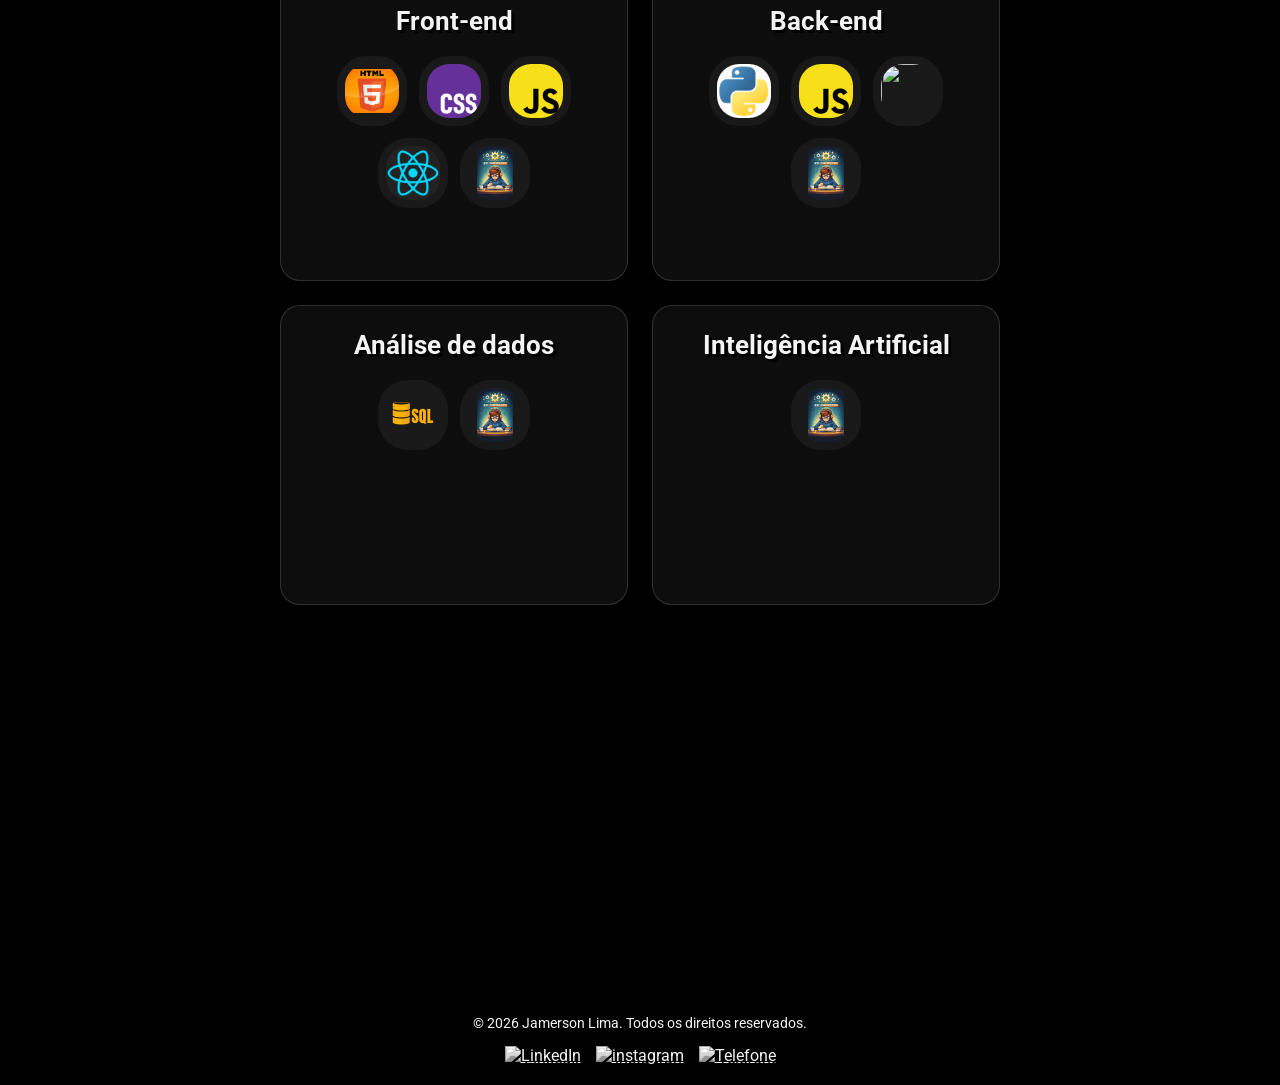
==== commit 20b06aea: "finalizado" ====
--- a/index.html
+++ b/index.html
@@ -9,40 +9,312 @@
     <link rel="stylesheet" href="./styles.css">
     <link rel="preconnect" href="https://fonts.googleapis.com">
     <link rel="preconnect" href="https://fonts.gstatic.com" crossorigin>
-    <link href="https://fonts.googleapis.com/css2?family=Jersey+25&display=swap" rel="stylesheet">
+    <link href="https://fonts.googleapis.com/css2?family=Anton&display=swap" rel="stylesheet">
+    <link rel="preconnect" href="https://fonts.googleapis.com">
+    <link rel="preconnect" href="https://fonts.gstatic.com" crossorigin>
+    <link href="https://fonts.googleapis.com/css2?family=Roboto:ital,wght@0,100..900;1,100..900&display=swap" rel="stylesheet">
+
+    <style>
+    * { margin: 0; padding: 0; box-sizing: border-box; }
+
+    html { scroll-behavior: smooth; }
+
+    body {
+      background: #000;
+      min-height: 100vh;
+      overflow-x: hidden;
+    }
+
+    /* Canvas fixo como wallpaper de fundo */
+    canvas {
+      display: block;
+      position: fixed;
+      top: 0; left: 0;
+      width: 100%; height: 100%;
+      z-index: 0;
+    }
+
+    /* Todo conteúdo por cima do canvas */
+    .content {
+      position: relative;
+      z-index: 1;
+    }
+
+    .section {
+      min-height: 100vh;
+      display: flex;
+      align-items: center;
+      justify-content: center;
+      padding: 4rem 2rem;
+    }
+
+    .scroll-hint {
+      margin-top: 2.5rem;
+      display: flex;
+      flex-direction: column;
+      align-items: center;
+      gap: 0.5rem;
+    }
+    .scroll-hint span {
+      font-family: 'Courier New', monospace;
+      font-size: 0.55rem;
+      letter-spacing: 0.4em;
+      color: rgba(255,255,255,0.2);
+      text-transform: uppercase;
+    }
+    .scroll-line {
+      width: 1px;
+      height: 36px;
+      background: linear-gradient(to bottom, rgba(255,255,255,0.3), transparent);
+      animation: drop 1.8s ease infinite;
+    }
+    @keyframes drop {
+      0%   { transform: scaleY(0); transform-origin: top; opacity: 0; }
+      40%  { transform: scaleY(1); transform-origin: top; opacity: 1; }
+      80%  { transform: scaleY(0); transform-origin: bottom; opacity: 0; }
+      100% { transform: scaleY(0); opacity: 0; }
+    }
+  </style>
+
 </head>
 
 <body>
 
-    <!-- TELA DE LOADING -->
-<div id="loading">
-  <div class="loading-conteudo">
-    <img src="./Assets/mario-world-walking.gif" alt="carregando">
-    <p class="loading-texto">Carregando...</p>
-  </div>
-</div>
-
-
+  <!-- BACKGROUND ANIMADO-->
+
+    <canvas id="c"></canvas>
+  <script>
+    const canvas = document.getElementById('c');
+    const ctx = canvas.getContext('2d');
+
+    let W, H, particles = [], lines = [], orbs = [];
+    const N_PARTICLES = 120;
+    const N_ORBS = 5;
+
+    function resize() {
+      W = canvas.width  = window.innerWidth;
+      H = canvas.height = window.innerHeight;
+      init();
+    }
+
+    function rand(a, b) { return a + Math.random() * (b - a); }
+
+    function init() {
+      particles = Array.from({ length: N_PARTICLES }, () => ({
+        x: rand(0, W), y: rand(0, H),
+        vx: rand(-0.18, 0.18), vy: rand(-0.18, 0.18),
+        r: rand(0.8, 2.2),
+        alpha: rand(0.15, 0.55),
+      }));
+
+      orbs = Array.from({ length: N_ORBS }, () => ({
+        ox: rand(W * 0.1, W * 0.9),
+        oy: rand(H * 0.1, H * 0.9),
+        radius: rand(90, 200),
+        phase: rand(0, Math.PI * 2),
+        speed: rand(0.0004, 0.0009),
+        orbitR: rand(60, 180),
+      }));
+
+      lines = Array.from({ length: 9 }, (_, i) => ({
+        y0: i / 8,
+        phase: rand(0, Math.PI * 2),
+        amp: rand(0.018, 0.055),
+        freq: rand(1.5, 3.5),
+        speed: rand(0.0003, 0.0007),
+        alpha: rand(0.04, 0.1),
+      }));
+    }
+
+    function drawBackground() {
+      ctx.fillStyle = '#0a0a0a';
+      ctx.fillRect(0, 0, W, H);
+    }
+
+    function drawOrbs(now) {
+      orbs.forEach(o => {
+        const angle = o.phase + now * o.speed;
+        const cx = o.ox + Math.cos(angle) * o.orbitR;
+        const cy = o.oy + Math.sin(angle) * o.orbitR;
+        const pulse = 1 + 0.08 * Math.sin(now * 0.00095 + o.phase);
+        const r = o.radius * pulse;
+        const grad = ctx.createRadialGradient(cx, cy, 0, cx, cy, r);
+        grad.addColorStop(0,   'rgba(255,255,255,0.055)');
+        grad.addColorStop(0.5, 'rgba(255,255,255,0.018)');
+        grad.addColorStop(1,   'rgba(255,255,255,0)');
+        ctx.beginPath();
+        ctx.arc(cx, cy, r, 0, Math.PI * 2);
+        ctx.fillStyle = grad;
+        ctx.fill();
+      });
+    }
+
+    function drawWaves(now) {
+      lines.forEach(l => {
+        ctx.beginPath();
+        for (let x = 0; x <= W; x += 2) {
+          const progress = x / W;
+          const wave = Math.sin(progress * Math.PI * 2 * l.freq + l.phase + now * l.speed);
+          const y = l.y0 * H + wave * l.amp * H;
+          x === 0 ? ctx.moveTo(x, y) : ctx.lineTo(x, y);
+        }
+        ctx.strokeStyle = `rgba(255,255,255,${l.alpha})`;
+        ctx.lineWidth = 0.6;
+        ctx.stroke();
+      });
+    }
+
+    function drawParticles() {
+      particles.forEach(p => {
+        p.x += p.vx;
+        p.y += p.vy;
+        if (p.x < -5) p.x = W + 5;
+        if (p.x > W + 5) p.x = -5;
+        if (p.y < -5) p.y = H + 5;
+        if (p.y > H + 5) p.y = -5;
+        ctx.beginPath();
+        ctx.arc(p.x, p.y, p.r, 0, Math.PI * 2);
+        ctx.fillStyle = `rgba(255,255,255,${p.alpha})`;
+        ctx.fill();
+      });
+    }
+
+    function drawConnections() {
+      const MAX_DIST = 110;
+      for (let i = 0; i < particles.length; i++) {
+        for (let j = i + 1; j < particles.length; j++) {
+          const dx = particles[i].x - particles[j].x;
+          const dy = particles[i].y - particles[j].y;
+          const dist = Math.sqrt(dx * dx + dy * dy);
+          if (dist < MAX_DIST) {
+            const alpha = (1 - dist / MAX_DIST) * 0.12;
+            ctx.beginPath();
+            ctx.moveTo(particles[i].x, particles[i].y);
+            ctx.lineTo(particles[j].x, particles[j].y);
+            ctx.strokeStyle = `rgba(255,255,255,${alpha})`;
+            ctx.lineWidth = 0.4;
+            ctx.stroke();
+          }
+        }
+      }
+    }
+
+    function drawGrid(now) {
+      const cols = 16, rows = 10;
+      const cw = W / cols, ch = H / rows;
+      ctx.strokeStyle = 'rgba(255,255,255,0.025)';
+      ctx.lineWidth = 0.5;
+      for (let c = 0; c <= cols; c++) {
+        const x = c * cw;
+        const waveY = Math.sin(now * 0.0004 + c * 0.4) * 4;
+        ctx.beginPath();
+        ctx.moveTo(x, waveY);
+        ctx.lineTo(x, H + waveY);
+        ctx.stroke();
+      }
+      for (let r = 0; r <= rows; r++) {
+        const y = r * ch;
+        const waveX = Math.sin(now * 0.0003 + r * 0.5) * 4;
+        ctx.beginPath();
+        ctx.moveTo(waveX, y);
+        ctx.lineTo(W + waveX, y);
+        ctx.stroke();
+      }
+    }
+
+    function drawScanline(now) {
+      const y = ((now * 0.04) % (H + 60)) - 30;
+      const grad = ctx.createLinearGradient(0, y - 30, 0, y + 30);
+      grad.addColorStop(0,   'rgba(255,255,255,0)');
+      grad.addColorStop(0.5, 'rgba(255,255,255,0.018)');
+      grad.addColorStop(1,   'rgba(255,255,255,0)');
+      ctx.fillStyle = grad;
+      ctx.fillRect(0, y - 30, W, 60);
+    }
+
+    function drawCornerAccents() {
+      const size = 40, gap = 28, alpha = 0.18;
+      const corners = [
+        [gap,     gap,      1,  1],
+        [W - gap, gap,     -1,  1],
+        [gap,     H - gap,  1, -1],
+        [W - gap, H - gap, -1, -1],
+      ];
+      ctx.strokeStyle = `rgba(255,255,255,${alpha})`;
+      ctx.lineWidth = 1;
+      corners.forEach(([x, y, sx, sy]) => {
+        ctx.beginPath();
+        ctx.moveTo(x + size * sx, y);
+        ctx.lineTo(x, y);
+        ctx.lineTo(x, y + size * sy);
+        ctx.stroke();
+      });
+    }
+
+    function drawVignette() {
+      const grad = ctx.createRadialGradient(W/2, H/2, H * 0.25, W/2, H/2, H * 0.85);
+      grad.addColorStop(0, 'rgba(0,0,0,0)');
+      grad.addColorStop(1, 'rgba(0,0,0,0.72)');
+      ctx.fillStyle = grad;
+      ctx.fillRect(0, 0, W, H);
+    }
+
+    function frame(now) {
+      drawBackground();
+      drawGrid(now);
+      drawOrbs(now);
+      drawWaves(now);
+      drawConnections();
+      drawParticles();
+      drawScanline(now);
+      drawVignette();
+      drawCornerAccents();
+      requestAnimationFrame(frame);
+    }
+
+    window.addEventListener('resize', resize);
+    resize();
+    requestAnimationFrame(frame);
+  </script>
+
+    <div class="content">
     <header class="titulo">
         <h2 class="inicio"></h2>
         <a class="top" href="#">Home</a>
+        <a class="top" href="#projeto">Gallery</a>
         <a class="top" href="#carreira">About</a>
-        <a class="top" href="#">Services</a>
-        <a class="top" href="#projeto">Galery</a>
-        <a class="top" href="https://www.instagram.com/jamersonhlima/">Contact</a>
-    </header>   
+        <a class="top" href="#servicos">Languages</a>
+        <a class="top" href="#rodape">Contact</a>
+    </header>
+
 
     <section>
         <article>
             <h1>Hello, it's me Jamerson Lima. I'm a<br><span id="titulo-dinamico">Develop Full Stack</span></h1>
+            <br>
+            <br>
+            <br>
             <p class="about">I'm Jamerson Lima, a versatile Full Stack developer passionate about creating web experiences. Welcome to my portfolio, where I share my journey in the world of technology and innovation. As a Full Stack developer, I've honed my skills in both front-end and back-end technologies, allowing me to create dynamic, interactive, and user-friendly web applications.</p>
-            <button class="curriculo">Download CV</button>
-            <br>
-            <img src="./Assets/Perfil.jpeg" alt="perfil" class="perfil">
-        </article>
-    </section>
-
-    <h1 id="projeto">My Portifólio</h1>
+            <img src="./Assets/animation_12s_preview.gif" alt="Perfil" class="perfil">
+<div class="buttons-container">
+  <!-- Botão GitHub -->
+  <a href="https://github.com/JamersonLima26" target="_blank">
+    <button class="btn">
+      <img src="https://cdn-icons-png.flaticon.com/512/733/733553.png" alt="GitHub">
+    </button>
+  </a>
+
+  <!-- Botão Download CV -->
+  <a href="seu-cv.pdf" download>
+    <button button class="btn">
+      <img src="https://cdn-icons-png.flaticon.com/512/892/892692.png" alt="Download CV">
+      </button>
+  </a>
+</div>
+<br>
+  </article>
+</section>
+    <h1 id="projeto">Gallery</h1>
 
 <div id="arquivos">
 
@@ -54,28 +326,28 @@
       <div class="container-imagem">
         <img src="./Assets/Conversor.png" alt="conversor">
         <div class="texto-overlay">
-          <p>"Conversor desenvolvido para implementação de JavaScript em HTML, utilizando ferramentas simples, porém eficazes ao longo do projeto."</p>
+          <p class="interior">"Conversor desenvolvido para implementação de JavaScript em HTML, utilizando ferramentas simples, porém eficazes ao longo do projeto."</p>
         </div>
       </div>
 
       <div class="container-imagem">
         <img src="./Assets/Gerador de css.png" alt="gerador-css">
         <div class="texto-overlay">
-          <p>"Gerador de código CSS e HTML, no qual foi implementada uma IA integrada a uma API específica, tornando o processo de criação de elementos mais rápido e objetivo."</p>
+          <p class="interior">"Gerador de código CSS e HTML, no qual foi implementada uma IA integrada a uma API específica, tornando o processo de criação de elementos mais rápido e objetivo."</p>
         </div>
       </div>
 
       <div class="container-imagem">
         <img src="./Assets/Pixel Kombat.png" alt="pixel-combat">
         <div class="texto-overlay">
-          <p>"Pixel Combat é um projeto de jogo desenvolvido em parceria com um amigo. Foi inteiramente criado com HTML, CSS e JavaScript e, embora simples, utiliza diversas mecânicas para possibilitar diferentes movimentações e ataques."</p>
+          <p class="interior">"Pixel Combat é um projeto de jogo desenvolvido em parceria com um amigo. Foi inteiramente criado com HTML, CSS e JavaScript e, embora simples, utiliza diversas mecânicas para possibilitar diferentes movimentações e ataques."</p>
         </div>
       </div>
 
       <div class="container-imagem">
         <img src="./Assets/em construcao.png" alt="construcao">
         <div class="texto-overlay">
-          <p>Em construção</p>
+          <p class="interior">Em construção</p>
         </div>
       </div>
 
@@ -99,19 +371,19 @@
 <div class="slides">
 
     <div class="slide active">
-        <p>Nice to meet you! My name is Jamerson Lima. I'm a young systems developer from Northeast Brazil, and my areas of expertise include Full Stack development using HTML, CSS, and JavaScript.</p>
+        <p>Nice to meet you! My name is Jamerson Lima. I'm a young systems developer from Northeast Brazil, and my areas of expertise include Full Stack development using HTML, CSS, and JavaScript. Both front-end and back-end.</p>
         <br>
-        <p>In the field of Systems Analysis and Development, my focus is on Development, both front-end and back-end.</p>
+        <p>I am part of the DevClub community, prominent in exploring different areas of technology and expanding knowledge. I enjoy challenging myself in the creation of applications, websites, and online games.</p>
         <br>
-        <p>I am part of the DevClub community, prominent in exploring different areas of technology and expanding knowledge. I enjoy challenging myself in the creation of applications, websites, and online games. My work is focused on quality, innovation, and creativity. I am ready to put your wishes into practice, striving for excellence and your satisfaction!</p>
+        <p>My work is focused on quality, innovation, and creativity. I am ready to put your wishes into practice, striving for excellence and your satisfaction!</p>
     </div>
 
     <div class="slide">
-        <p>Prazer em conhecê-lo(a)! Meu nome é Jamerson Lima. Sou um jovem desenvolvedor de sistemas diretamente do Nordeste do Brasil e minhas áreas de atuação incluem Full Stack, utilizando HTML, CSS e JavaScript.</p>
+        <p>Prazer em conhecê-lo(a)! Meu nome é Jamerson Lima. Sou um jovem desenvolvedor de sistemas diretamente do Nordeste do Brasil e minhas áreas de atuação incluem Full Stack, utilizando HTML, CSS e JavaScript. Tanto front-end e back-end.</p>
         <br>
-        <p>Na área de Análise e Desenvolvimento de Sistemas, meu foco é em Desenvolvimento, no front-end e no back-end.</p>
+        <p>Faço parte da comunidade DevClub, proeminente à exploração de diferentes áreas da tecnologia e expansão do conhecimento. Gosto de me desafiar em criação de aplicativos, websites e jogos online.</p>
         <br>
-        <p>Faço parte da comunidade DevClub, proeminente à exploração de diferentes áreas da tecnologia e expansão do conhecimento. Gosto de me desafiar em criação de aplicativos, websites e jogos online. Meu trabalho é focado em qualidade, inovação e criatividade. Estou pronto para colocar em prática o seu desejo até à excelência e à sua satisfação!</p>
+        <p>Meu trabalho é focado em qualidade, inovação e criatividade. Estou pronto para colocar em prática o seu desejo até à excelência e à sua satisfação!</p>
     </div>
 
 </div>
@@ -136,41 +408,60 @@
 <div class="card">
     <h3>Front-end</h3>
     <div class="imagens">
-    <img src="./programas/html5full.jpg" alt="HTML5">
-    <img src="./programas/css.png" alt="CSS3">
-    <img src="./programas/java.png" alt="JavaScript">
-    <img src="./programas/react.png" alt="REACT">
-    <img src="./programas/Estudante focado no progresso.png" alt="">
+    <img src="./Linguagens/html5full.jpg" alt="HTML5">
+    <img src="./Linguagens/css.png" alt="CSS3">
+    <img src="./Linguagens/java.png" alt="JavaScript">
+    <img src="./Linguagens/react.png" alt="REACT">
+    <img src="./Linguagens/Estudante focado no progresso.png" alt="">
     </div>
 </div>
 
 <div class="card">
     <h3>Back-end</h3>
     <div class="imagens">
-    <img src="./programas/python.png" alt="Python">
-    <img src="./programas/java.png" alt="">
-    <img src="./programas/node png.png" alt="">
-    <img src="./programas/Estudante focado no progresso.png" alt="">
+    <img src="./Linguagens/python.png" alt="Python">
+    <img src="./Linguagens/java.png" alt="">
+    <img src="./linguagens/node png.png" alt="">
+    <img src="./Linguagens/Estudante focado no progresso.png" alt="">
     </div>
 </div>
 
 <div class="card">
     <h3>Análise de dados</h3>
     <div class="imagens">
-        <img src="./programas/slq imagem.png" alt="">
-        <img src="./programas/Estudante focado no progresso.png" alt="">
+        <img src="./Linguagens/slq imagem.png" alt="">
+        <img src="./Linguagens/Estudante focado no progresso.png" alt="">
     </div>
 </div>
 
 <div class="card">
     <h3>Inteligência Artificial</h3>
     <div class="imagens">
-        <img src="./programas/Estudante focado no progresso.png" alt="">
-    </div>
-</div>
-
-</div>
-
+        <img src="./Linguagens/Estudante focado no progresso.png" alt="">
+    </div>
+</div>
+
+</div>
+
+<footer class="footer" id="rodape">
+  <div class="footer-container">
+    <p class="footer-text">© 2026 Jamerson Lima. Todos os direitos reservados.</p>
+    
+    <div class="footer-links">
+      <a href="https://linkedin.com/in/seuusuario" target="_blank">
+        <img src="https://cdn-icons-png.flaticon.com/512/174/174857.png" alt="LinkedIn">
+      </a>
+
+      <a href="https://www.instagram.com/jamersonhlima/" target="_blank">
+        <img src="https://cdn-icons-png.flaticon.com/512/2111/2111646.png" alt="instagram">
+      </a>
+
+      <a href="tel:+5587991988439">
+        <img src="https://cdn-icons-png.flaticon.com/512/724/724664.png" alt="Telefone">
+      </a>
+    </div>
+  </div>
+</footer>
 
 </body>
 
--- a/styles.css
+++ b/styles.css
@@ -1,109 +1,44 @@
-*{
+  *{
     margin: 0;
     padding: 0;
     box-sizing: border-box;
     color: #f4f4f4;
-    font-family: "Jersey 25", sans-serif;
+    font-family: "Roboto", sans-serif;
         text-shadow: 3px 3px 0px black;
+
 }
 
 body{
     width: 100vw;
-    height: 100vh;
-}
-
-body{
-    background: url(./Assets/8351209.gif);
-    background-size:cover;
-    background-repeat: repeat;
-    background-attachment:fixed;
-    padding:20px;
-    width: 100%;
-    padding-top: 70px;
-}
-
-#loading {
-  position: fixed;
-  top: 0;
-  left: 0;
-  width: 100%;
-  height: 100%;
-  background-color: #0d0d0d;
-  display: flex;
-  align-items: center;
-  justify-content: center;
-  z-index: 9999;
-  opacity: 1;
-  transition: opacity 0.8s ease;
-}
-
-#loading.esconder {
-  opacity: 0;
-  pointer-events: none;
-}
-
-#loading.removido {
-  display: none;
-}
-
-/* agrupa gif + texto em coluna */
-.loading-conteudo {
-  display: flex;
-  flex-direction: column;
-  align-items: center;
-  gap: 16px;
-}
-
-#loading img {
-  width: 180px;
-  height: 180px;
-  object-fit: contain;
-}
-
-/* texto abaixo do gif */
-.loading-texto {
-  color: white;
-  font-size: 18px;
-  letter-spacing: 3px;
-  text-transform: uppercase;
-  animation: piscar 1.2s ease-in-out infinite;
-  position: relative;
-  left: 50px;
-}
-
-/* efeito de piscar no texto */
-@keyframes piscar {
-  0%, 100% { opacity: 1; }
-  50%       { opacity: 0.3; }
-}
-
-img{
-    width:300px;
-}
+    min-height: 100vh;
+    padding-top:90px ;
+}
+
 .perfil{
-    width: 350px;
-    position: relative;
-    left: 55%;
-    bottom: 400px;
-    border-radius: 100%;
-    box-shadow: 4px 7px 7px 0px black;
-}
-
-
+  width:500px;
+  height:500px;
+  position:relative;
+  bottom:400px;
+  left: 750px;
+  border-radius: 300px;
+}
 
 .top{
     background:transparent;
     height: 50px;
     width: 80px;
-    font-size: 25px;
+    font-size: 20px;
     font-weight:100;
     border: none;
     position: relative;
-    left: 60%;
+    left: 65%;
     bottom:40px;
     cursor: pointer;
     text-shadow: 3px 3px 0px black;
     margin: 10px;
+    font-family: "Anton", sans-serif;
+    font-weight: 400;
+    font-style: normal;
 }
 
 header.titulo {
@@ -124,17 +59,23 @@
     position: relative;
     left:20px;
     text-shadow: 3px 3px 0px black;
+    font-family: "Anton", sans-serif;
+  font-weight: 400;
+  font-style: normal;
 }
 
 
 h1{
     width: 400px;
-    padding: 20px;
     position: relative;
     left: 75px;
     font-size: 45px;
     text-shadow: 3px 3px 0px black;
-}
+    font-family: "Anton", sans-serif;
+    font-weight: 400;
+    font-style: normal;
+}
+
 
 section article h1 {
   line-height: 1;
@@ -149,7 +90,9 @@
   padding-right: 6px;
   white-space: nowrap;
   overflow: hidden;
-
+  font-family: "Anton", sans-serif;
+  font-weight: 400;
+  font-style: normal;
   animation: cursor-piscar 0.7s step-end infinite;
 }
 
@@ -168,15 +111,42 @@
     text-align: justify;
     text-shadow: 3px 3px 0px black;
 }
-
-.curriculo{
-    background: black;
-    width: 100px;
-    height: 40px;
-    padding: center;
-    margin: 20px;
-    position: relative;
-
+.buttons-container {
+  display: flex;
+  justify-content: center;
+  gap: 15px;
+  margin-top: 20px;
+  position: relative;
+  bottom: 500px;
+  right:125px;
+}
+
+.btn {
+  display: flex;
+  align-items: center;
+  gap: 8px;
+  background-color: transparent;
+  border: none;
+  padding: 10px 18px;
+  font-size: 14px;
+  cursor: pointer;
+  transition: 0.3s;
+}
+
+.btn img {
+  width: 60px;
+  height: 60px;
+  filter: invert(1);
+  position: relative;
+  right: 350px;
+}
+
+.btn:hover {
+  color: #000;
+}
+
+.btn:hover img {
+  filter: invert(0);
 }
 
 /* Container externo */
@@ -290,9 +260,13 @@
 }
 
 #projeto{
-    position: relative;
-    left: 500px;
-    bottom: 350px;
+  text-align: center;
+    position: relative;
+    bottom: 450px;
+    left: 550px;
+    font-family: "Anton", sans-serif;
+    font-weight: 400;
+    font-style: normal;
 }
 
 .container-imagem {
@@ -355,6 +329,13 @@
   to   { opacity: 1; transform: translateX(0); }
 }
 
+.interior{
+  font-family: "Anton", sans-serif;
+  font-weight: 200;
+  font-style: normal;
+  color:rgba(127, 119, 221, 0.6)
+}
+
 .arrow {
   background: none;
   border: 2px solid currentColor;
@@ -398,7 +379,7 @@
 
 .slides{
     padding: 150px;
-    font-size: 30px;
+    font-size: 25px;
     position: relative;
     bottom:300px;
     text-align: justify;
@@ -411,6 +392,9 @@
     font-size: 50px;
     position: relative;
     bottom: 250px;
+    font-family: "Anton", sans-serif;
+  font-weight: 400;
+  font-style: normal;
 }
 
 .programa{
@@ -418,6 +402,9 @@
     position: relative;
     bottom: 400px;
     font-size: 50px;
+    font-family: "Anton", sans-serif;
+  font-weight: 400;
+  font-style: normal;
 }
 
 #servicos {
@@ -431,6 +418,9 @@
   margin: 0 auto;                   /* centraliza na página */
   position: relative;
   bottom: 350px;
+  font-family: "Anton", sans-serif;
+  font-weight: 400;
+  font-style: normal;
 }
 
 /* Card principal */
@@ -543,4 +533,41 @@
 .container-imagem:nth-child(1) { transition-delay: 0.0s; }
 .container-imagem:nth-child(2) { transition-delay: 0.1s; }
 .container-imagem:nth-child(3) { transition-delay: 0.2s; }
-.container-imagem:nth-child(4) { transition-delay: 0.3s; }+.container-imagem:nth-child(4) { transition-delay: 0.3s; }
+
+
+.footer {
+  background-color: #000;
+  color: #fff;
+  padding: 20px 0;
+  text-align: center;
+}
+
+.footer-container {
+  max-width: 500px;
+  margin: 0 auto;
+}
+
+.footer-text {
+  margin-bottom: 15px;
+  font-size: 14px;
+  opacity: 0.7;
+}
+
+.footer-links {
+  display: flex;
+  justify-content: center;
+  gap: 15px;
+}
+
+.footer-links a img {
+  width: 24px;
+  height: 24px;
+  transition: 0.3s;
+  filter: grayscale(100%) brightness(100%);
+}
+
+.footer-links a img:hover {
+  transform: scale(1.2);
+  filter: none;
+}
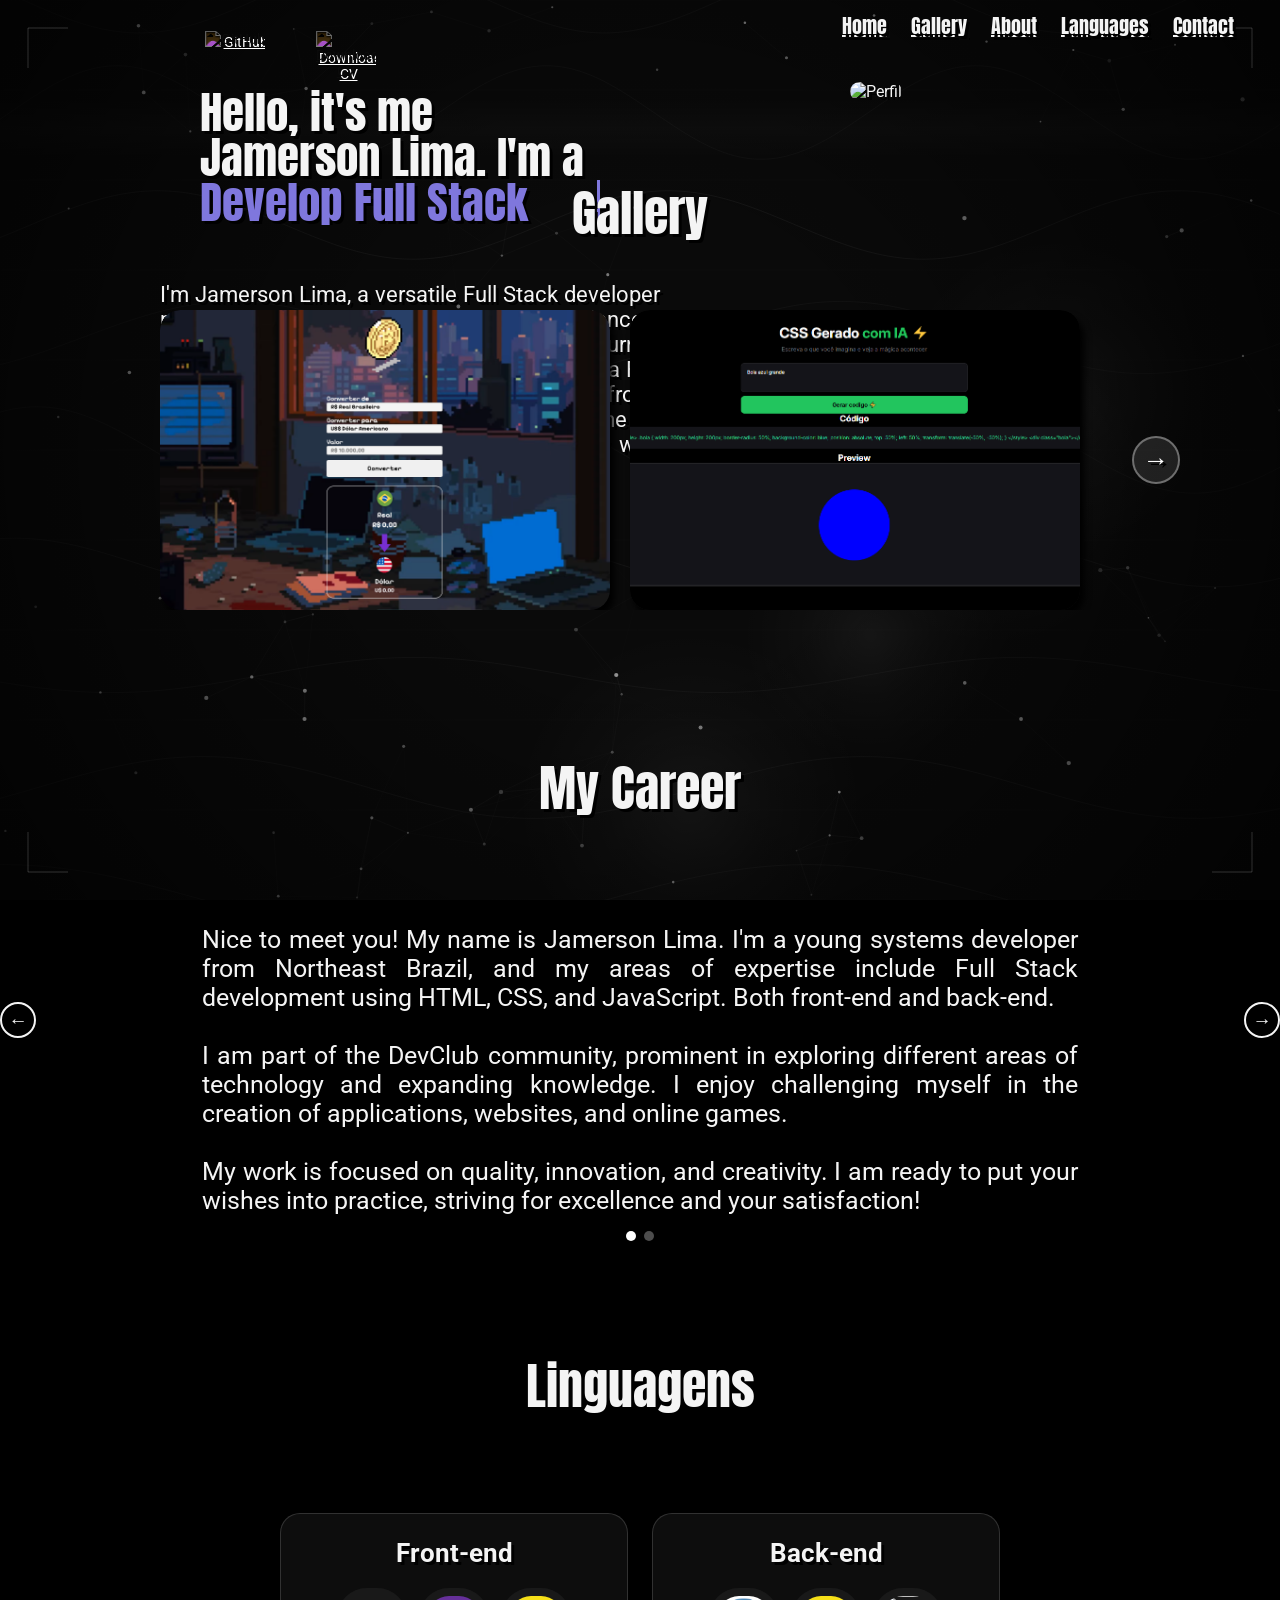
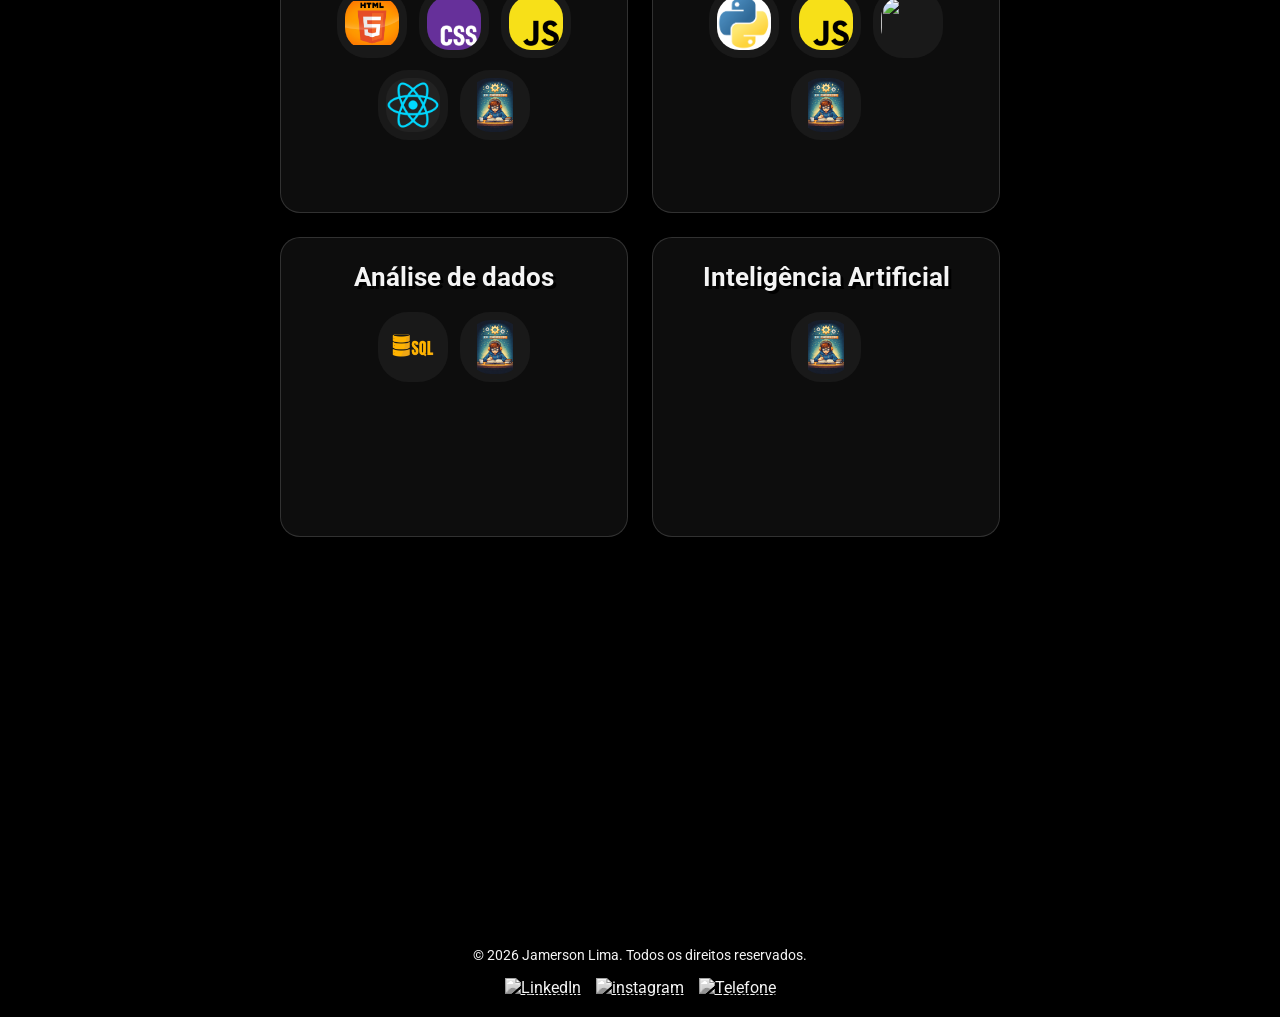
==== commit 7b3e3917: "alinhamento de textos" ====
--- a/index.html
+++ b/index.html
@@ -289,13 +289,13 @@
 
 
     <section>
-        <article>
+        <article class="textoInicio">
             <h1>Hello, it's me Jamerson Lima. I'm a<br><span id="titulo-dinamico">Develop Full Stack</span></h1>
             <br>
             <br>
             <br>
             <p class="about">I'm Jamerson Lima, a versatile Full Stack developer passionate about creating web experiences. Welcome to my portfolio, where I share my journey in the world of technology and innovation. As a Full Stack developer, I've honed my skills in both front-end and back-end technologies, allowing me to create dynamic, interactive, and user-friendly web applications.</p>
-            <img src="./Assets/animation_12s_preview.gif" alt="Perfil" class="perfil">
+            <img src="./Assets/animation_static_bg_hd.gif" alt="Perfil" class="perfil">
 <div class="buttons-container">
   <!-- Botão GitHub -->
   <a href="https://github.com/JamersonLima26" target="_blank">
@@ -314,9 +314,11 @@
 <br>
   </article>
 </section>
-    <h1 id="projeto">Gallery</h1>
+
 
 <div id="arquivos">
+
+        <h1 id="projeto">Gallery</h1>
 
   <button class="seta" id="seta-esq">&#8592;</button>
 
--- a/styles.css
+++ b/styles.css
@@ -19,7 +19,7 @@
   height:500px;
   position:relative;
   bottom:400px;
-  left: 750px;
+  left: 850px;
   border-radius: 300px;
 }
 
@@ -49,7 +49,6 @@
     z-index:999;
 }
 
-
 .inicio{
     height: 50px;
     width: 80px;
@@ -68,7 +67,7 @@
 h1{
     width: 400px;
     position: relative;
-    left: 75px;
+    left:200px;
     font-size: 45px;
     text-shadow: 3px 3px 0px black;
     font-family: "Anton", sans-serif;
@@ -107,7 +106,7 @@
     border: none;
     position: relative;
     bottom: px;
-    left: 40px;
+    left: 160px;
     text-align: justify;
     text-shadow: 3px 3px 0px black;
 }
@@ -118,7 +117,6 @@
   margin-top: 20px;
   position: relative;
   bottom: 500px;
-  right:125px;
 }
 
 .btn {
@@ -260,13 +258,16 @@
 }
 
 #projeto{
-  text-align: center;
-    position: relative;
-    bottom: 450px;
-    left: 550px;
+    text-align: center;
+    width: 100%;
+    font-size: 50px;
+    position: absolute;
+    bottom: 400px;
+    left: auto;
+    right: auto;
     font-family: "Anton", sans-serif;
-    font-weight: 400;
-    font-style: normal;
+  font-weight: 400;
+  font-style: normal;
 }
 
 .container-imagem {
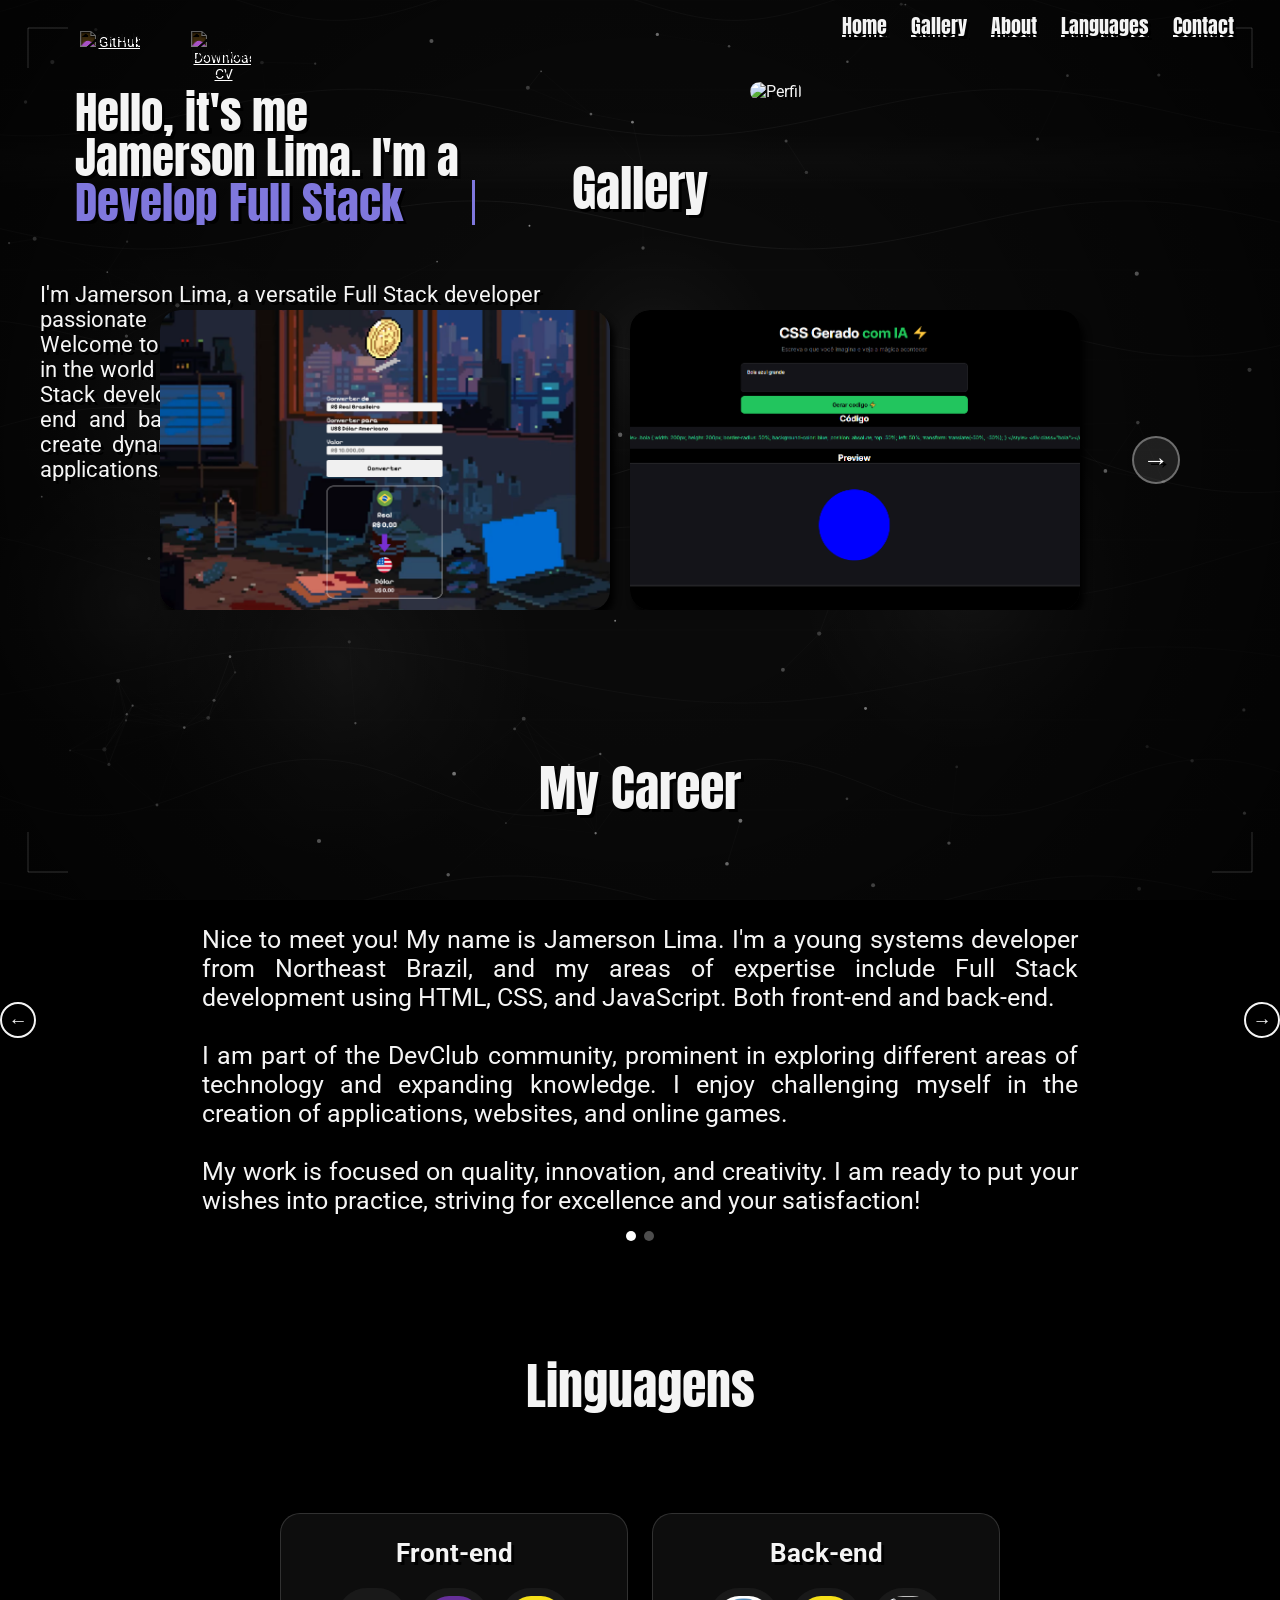
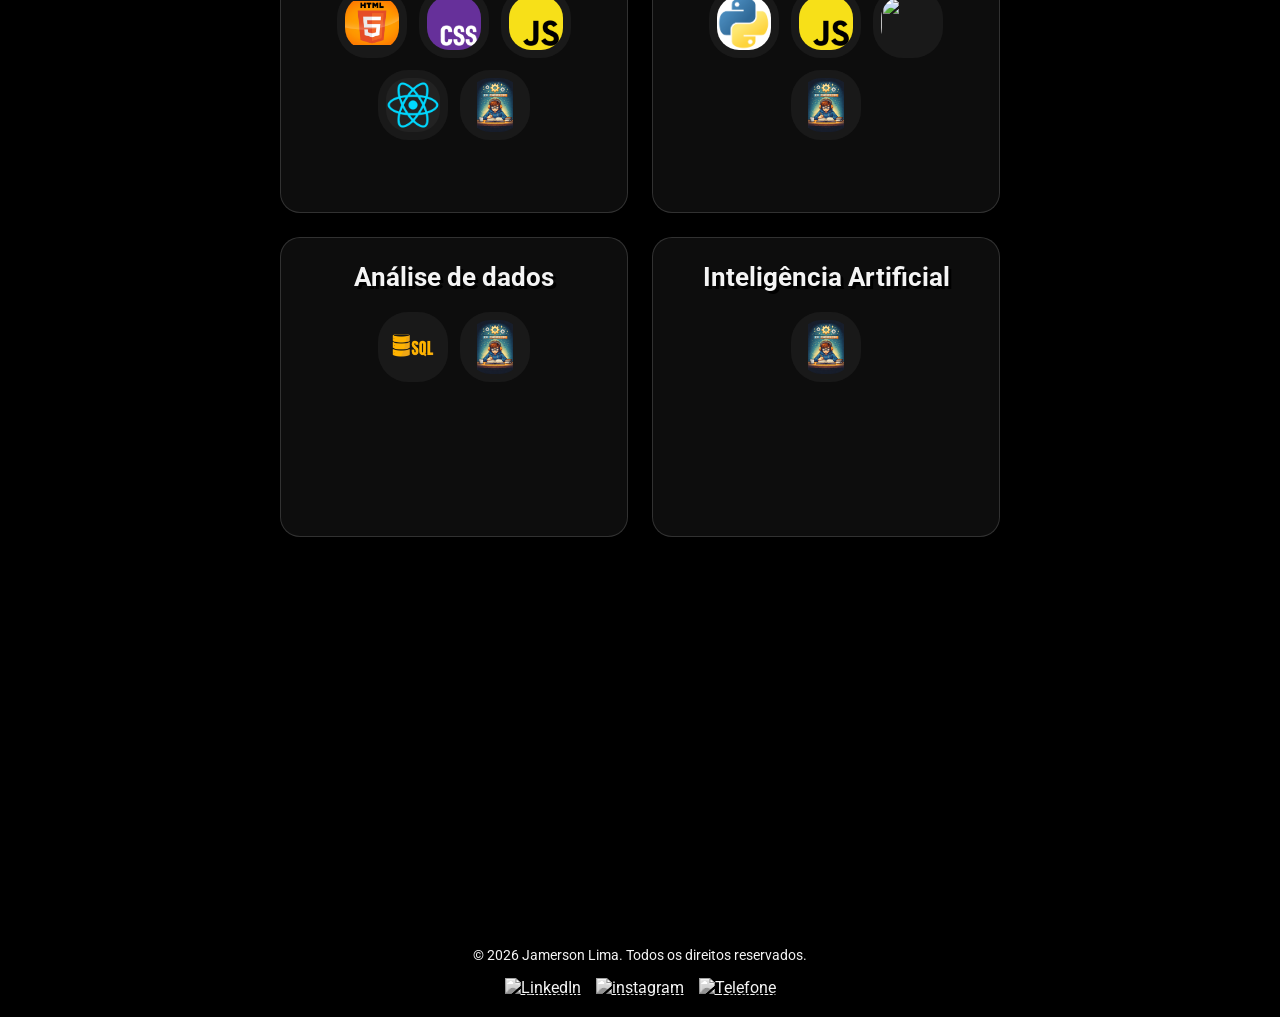
==== commit 1d7f60cb: "organizaçao" ====
--- a/index.html
+++ b/index.html
@@ -289,13 +289,13 @@
 
 
     <section>
-        <article class="textoInicio">
+        <article>
             <h1>Hello, it's me Jamerson Lima. I'm a<br><span id="titulo-dinamico">Develop Full Stack</span></h1>
             <br>
             <br>
             <br>
             <p class="about">I'm Jamerson Lima, a versatile Full Stack developer passionate about creating web experiences. Welcome to my portfolio, where I share my journey in the world of technology and innovation. As a Full Stack developer, I've honed my skills in both front-end and back-end technologies, allowing me to create dynamic, interactive, and user-friendly web applications.</p>
-            <img src="./Assets/animation_static_bg_hd.gif" alt="Perfil" class="perfil">
+            <img src="./Assets/animation_12s_preview.gif" alt="Perfil" class="perfil">
 <div class="buttons-container">
   <!-- Botão GitHub -->
   <a href="https://github.com/JamersonLima26" target="_blank">
--- a/styles.css
+++ b/styles.css
@@ -19,7 +19,7 @@
   height:500px;
   position:relative;
   bottom:400px;
-  left: 850px;
+  left: 750px;
   border-radius: 300px;
 }
 
@@ -49,6 +49,7 @@
     z-index:999;
 }
 
+
 .inicio{
     height: 50px;
     width: 80px;
@@ -67,7 +68,7 @@
 h1{
     width: 400px;
     position: relative;
-    left:200px;
+    left: 75px;
     font-size: 45px;
     text-shadow: 3px 3px 0px black;
     font-family: "Anton", sans-serif;
@@ -106,7 +107,7 @@
     border: none;
     position: relative;
     bottom: px;
-    left: 160px;
+    left: 40px;
     text-align: justify;
     text-shadow: 3px 3px 0px black;
 }
@@ -117,6 +118,7 @@
   margin-top: 20px;
   position: relative;
   bottom: 500px;
+  right:125px;
 }
 
 .btn {
@@ -258,16 +260,14 @@
 }
 
 #projeto{
-    text-align: center;
-    width: 100%;
-    font-size: 50px;
+  font-size:50px ;
+  text-align: center;
     position: absolute;
-    bottom: 400px;
-    left: auto;
-    right: auto;
+    bottom: 425px;
+    left:auto;
     font-family: "Anton", sans-serif;
-  font-weight: 400;
-  font-style: normal;
+    font-weight: 400;
+    font-style: normal;
 }
 
 .container-imagem {
